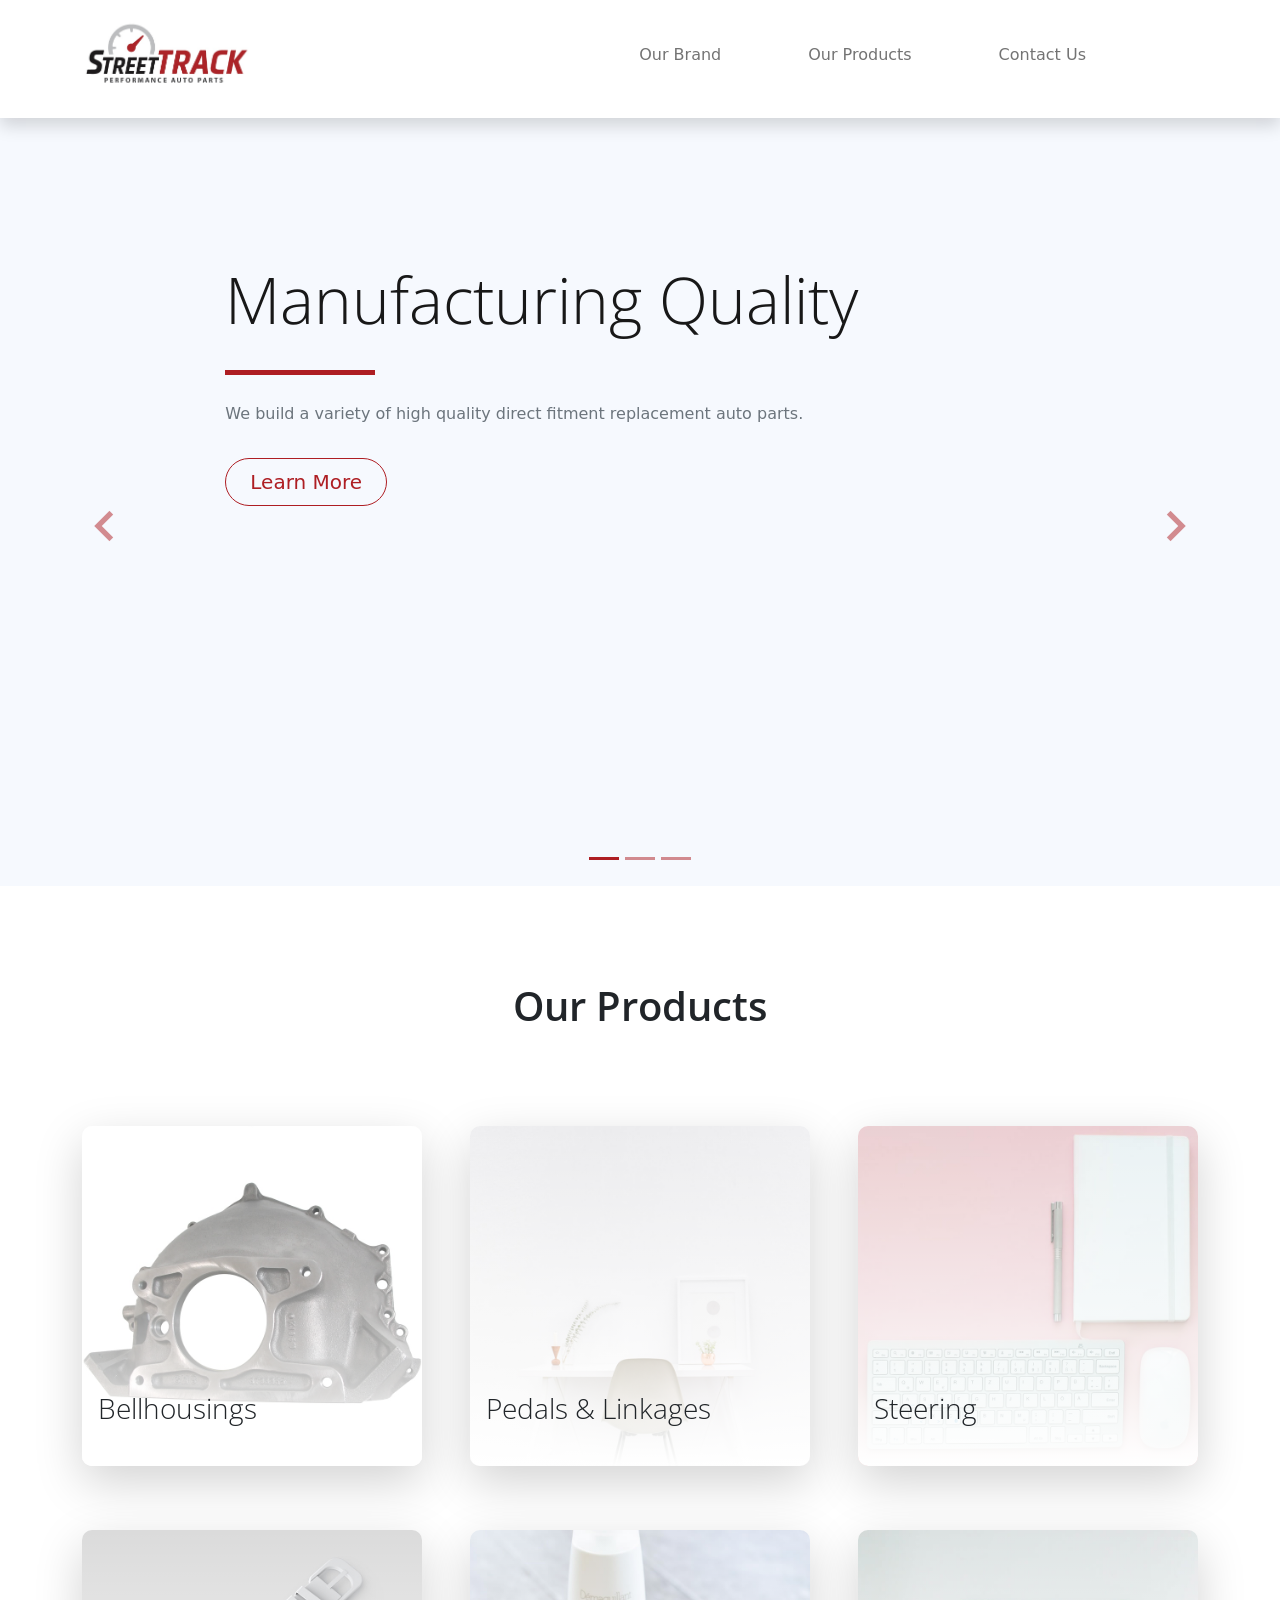
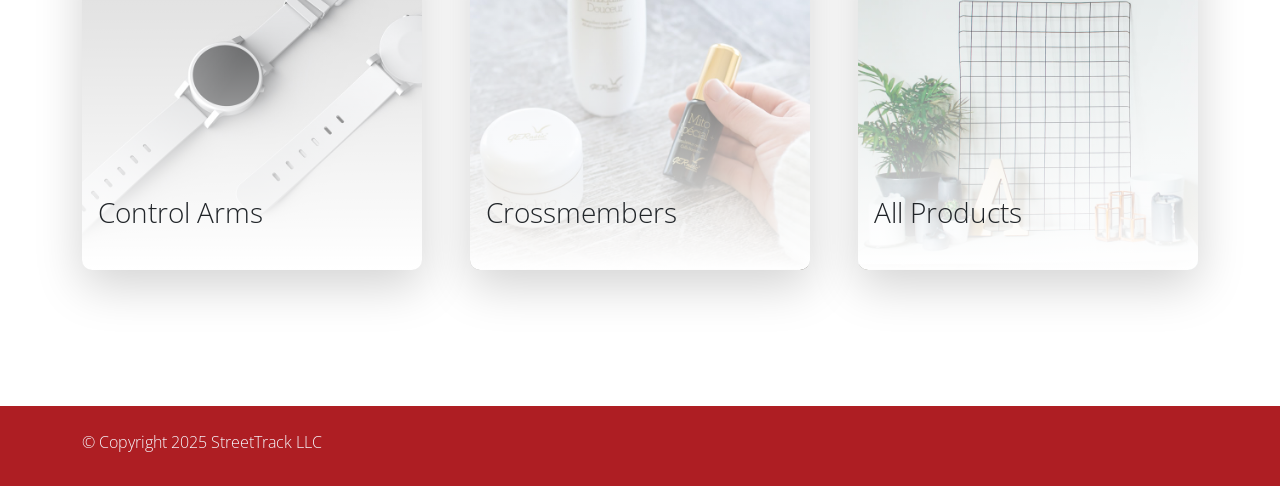
==== index.html @ 226e5c2b "Update index.html" ====
<!DOCTYPE html>
<html lang="en">

<head>
    <title>StreetTrack.net</title>
    <meta charset="utf-8">
    <meta name="viewport" content="width=device-width, initial-scale=1">
    <link rel="apple-touch-icon" href="assets/img/apple-icon.png">
    <link rel="shortcut icon" type="image/x-icon" href="assets/img/favicon.ico">
    <!-- Load Require CSS -->
    <link href="assets/css/bootstrap.min.css" rel="stylesheet">
    <!-- Font CSS -->
    <link href="assets/css/boxicon.min.css" rel="stylesheet">
    <link href="https://fonts.googleapis.com/css2?family=Open+Sans:wght@300;400;600&display=swap" rel="stylesheet">
    <!-- Load Tempalte CSS -->
    <link rel="stylesheet" href="assets/css/templatemo.css">
    <!-- Custom CSS -->
    <link rel="stylesheet" href="assets/css/custom.css">

</head>

<body>
    <!-- Header -->
    <nav id="main_nav" class="navbar navbar-expand-lg navbar-light bg-white shadow">
        <div class="container d-flex justify-content-between align-items-center">
            <a class="navbar-brand h1" href="/">
                <img src="logo.png" alt="StreetTrack Logo" width="40%" />
            </a>
            <button class="navbar-toggler border-0" type="button" data-bs-toggle="collapse" data-bs-target="#navbar-toggler-success" aria-controls="navbarSupportedContent" aria-expanded="false" aria-label="Toggle navigation">
                <span class="navbar-toggler-icon"></span>
            </button>

            <div class="align-self-center collapse navbar-collapse flex-fill  d-lg-flex justify-content-lg-between" id="navbar-toggler-success">
                <div class="flex-fill mx-xl-5 mb-2">
                    <ul class="nav navbar-nav d-flex justify-content-between mx-xl-5 text-center text-dark">

                        <li class="nav-item">
                            <a class="nav-link btn-outline-primary rounded-pill px-3" href="brand">Our Brand</a>
                        </li>
                        
                         <li class="nav-item">
                            <a class="nav-link btn-outline-primary rounded-pill px-3" href="products">Our Products</a>
                         </li>                
                       
                        <li class="nav-item">
                            <a class="nav-link btn-outline-primary rounded-pill px-3" href="contact">Contact Us</a>
                        </li>
                    </ul>
                </div>
                <!-- 
                <div class="navbar align-self-center d-flex">
                    <a class="nav-link" href="#"><i class='bx bx-bell bx-sm bx-tada-hover text-primary'></i></a>
                    <a class="nav-link" href="#"><i class='bx bx-cog bx-sm text-primary'></i></a>
                    <a class="nav-link" href="#"><i class='bx bx-user-circle bx-sm text-primary'></i></a>
                </div> -->
            </div>
        </div>
    </nav>
    <!-- Close Header -->


    <!-- Start Banner Hero -->
    <div class="banner-wrapper bg-light">
        <div id="index_banner" class="banner-vertical-center-index container-fluid pt-5">

            <!-- Start slider -->
            <div id="carouselExampleIndicators" class="carousel slide" data-bs-ride="carousel">
                <ol class="carousel-indicators">
                    <li data-bs-target="#carouselExampleIndicators" data-bs-slide-to="0" class="active"></li>
                    <li data-bs-target="#carouselExampleIndicators" data-bs-slide-to="1"></li>
                    <li data-bs-target="#carouselExampleIndicators" data-bs-slide-to="2"></li>
                </ol>
                <div class="carousel-inner">
                    <div class="carousel-item active">

                        <div class="py-5 row d-flex align-items-center">
                            <div class="banner-content col-lg-8 col-8 offset-2 m-lg-auto text-left py-5 pb-5">
                                <h1 class="banner-heading h1 text-secondary display-3 mb-0 pb-5 mx-0 px-0 light-300 typo-space-line">
                                    Manufacturing Quality
                              </h1>
                                <p class="banner-body text-muted py-3 mx-0 px-0">
                                    We build a variety of high quality direct fitment replacement auto parts.
                              </p>
                                <a class="banner-button btn rounded-pill btn-outline-primary btn-lg px-4" href="brand" role="button">Learn More</a>
                            </div>
                        </div>

                    </div>
                    <div class="carousel-item">

                        <div class="py-5 row d-flex align-items-center">
                            <div class="banner-content col-lg-8 col-8 offset-2 m-lg-auto text-left py-5 pb-5">
                                <h1 class="banner-heading h1 text-secondary display-3 mb-0 pb-5 mx-0 px-0 light-300 typo-space-line">
                                    B2B Solutions
                                </h1>
                                <p class="banner-body text-muted py-3 mx-0 px-0">
                                    Get in touch with our distribution department today.
                                </p>
                                <a class="banner-button btn rounded-pill btn-outline-primary btn-lg px-4" href="contact" role="button">Contact Us</a>
                            </div>
                        </div>

                    </div>
                    <div class="carousel-item">

                        <div class="py-5 row d-flex align-items-center">
                            <div class="banner-content col-lg-8 col-8 offset-2 m-lg-auto text-left py-5 pb-5">
                                <h1 class="banner-heading h1 text-secondary display-3 mb-0 pb-5 mx-0 px-0 light-300 typo-space-line">
                                    Good As New
                                </h1>
                                <p class="banner-body text-muted py-3 mx-0 px-0">
                                    OEM replacement parts that keep classic cars "classic".
                                </p>
                                <a class="banner-button btn rounded-pill btn-outline-primary btn-lg px-4" href="products" role="button">Our Products</a>
                            </div>
                        </div>

                    </div>
                </div>
                <a class="carousel-control-prev text-decoration-none" href="#carouselExampleIndicators" role="button" data-bs-slide="prev">
                    <i class='bx bx-chevron-left'></i>
                    <span class="visually-hidden">Previous</span>
                </a>
                <a class="carousel-control-next text-decoration-none" href="#carouselExampleIndicators" role="button" data-bs-slide="next">
                    <i class='bx bx-chevron-right'></i>
                    <span class="visually-hidden">Next</span>
                </a>
            </div>
            <!-- End slider -->

        </div>
    </div>
    <!-- End Banner Hero -->



    <!-- Start Service 
    <section class="service-wrapper py-3">
        <div class="container-fluid pb-3">
            <div class="row">
                <h2 class="h2 text-center col-12 py-5 semi-bold-600">Services</h2>
                <div class="service-header col-2 col-lg-3 text-end light-300">
                    <i class='bx bx-gift h3 mt-1'></i>
                </div>
                <div class="service-heading col-10 col-lg-9 text-start float-end light-300">
                    <h2 class="h3 pb-4 typo-space-line">Make Success for future</h2>
                </div>
            </div>
            <p class="service-footer col-10 offset-2 col-lg-9 offset-lg-3 text-start pb-3 text-muted px-2">
                You are free to use this template for your commercial or business websites. You are not allowed to re-distribute this template ZIP file on any template collection websites. It is too easy to illegally copy and repost this template.
            </p>
        </div>

        <div class="service-tag py-5 bg-secondary">
            <div class="col-md-12">
                <ul class="nav d-flex justify-content-center">
                    <li class="nav-item mx-lg-4">
                        <a class="filter-btn nav-link btn-outline-primary active shadow rounded-pill text-light px-4 light-300" href="#" data-filter=".project">All</a>
                    </li>
                    <li class="nav-item mx-lg-4">
                        <a class="filter-btn nav-link btn-outline-primary rounded-pill text-light px-4 light-300" href="#" data-filter=".graphic">Graphics</a>
                    </li>
                    <li class="filter-btn nav-item mx-lg-4">
                        <a class="filter-btn nav-link btn-outline-primary rounded-pill text-light px-4 light-300" href="#" data-filter=".ui">UI/UX</a>
                    </li>
                    <li class="nav-item mx-lg-4">
                        <a class="filter-btn nav-link btn-outline-primary rounded-pill text-light px-4 light-300" href="#" data-filter=".branding">Branding</a>
                    </li>
                </ul>
            </div>
        </div>

    </section>

    <section class="container overflow-hidden py-5">
        <div class="row gx-5 gx-sm-3 gx-lg-5 gy-lg-5 gy-3 pb-3 projects">

           
            <div class="col-xl-3 col-md-4 col-sm-6 project ui branding">
                <a href="#" class="service-work card border-0 text-white shadow-sm overflow-hidden mx-5 m-sm-0">
                    <img class="service card-img" src="./assets/img/services-01.jpg" alt="Card image">
                    <div class="service-work-vertical card-img-overlay d-flex align-items-end">
                        <div class="service-work-content text-left text-light">
                            <span class="btn btn-outline-light rounded-pill mb-lg-3 px-lg-4 light-300">UI/UX design</span>
                            <p class="card-text">Lorem ipsum dolor sit amet, consectetur adipisicing</p>
                        </div>
                    </div>
                </a>
            </div>

            
            <div class="col-xl-3 col-md-4 col-sm-6 project ui graphic">
                <a href="#" class="service-work card border-0 text-white shadow-sm overflow-hidden mx-5 m-sm-0">
                    <img class="card-img" src="./assets/img/services-02.jpg" alt="Card image">
                    <div class="service-work-vertical card-img-overlay d-flex align-items-end">
                        <div class="service-work-content text-left text-light">
                            <span class="btn btn-outline-light rounded-pill mb-lg-3 px-lg-4 light-300">Social Media</span>
                            <p class="card-text">Lorem ipsum dolor sit amet, consectetur adipisicing</p>
                        </div>
                    </div>
                </a>
            </div>

           
            <div class="col-xl-3 col-md-4 col-sm-6 project branding">
                <a href="#" class="service-work card border-0 text-white shadow-sm overflow-hidden mx-5 m-sm-0">
                    <img class="card-img" src="./assets/img/services-03.jpg" alt="Card image">
                    <div class="service-work-vertical card-img-overlay d-flex align-items-end">
                        <div class="service-work-content text-left text-light">
                            <span class="btn btn-outline-light rounded-pill mb-lg-3 px-lg-4 light-300">Marketing</span>
                            <p class="card-text">Lorem ipsum dolor sit amet, consectetur adipisicing</p>
                        </div>
                    </div>
                </a>
            </div>

           
            <div class="col-xl-3 col-md-4 col-sm-6 project ui graphic">
                <a href="#" class="service-work card border-0 text-white shadow-sm overflow-hidden mx-5 m-sm-0">
                    <img class="card-img" src="./assets/img/services-04.jpg" alt="Card image">
                    <div class="service-work-vertical card-img-overlay d-flex align-items-end">
                        <div class="service-work-content text-left text-light">
                            <span class="btn btn-outline-light rounded-pill mb-lg-3 px-lg-4 light-300">Graphic</span>
                            <p class="card-text">Lorem ipsum dolor sit amet, consectetur adipisicing</p>
                        </div>
                    </div>
                </a>
            </div>

            
            <div class="col-xl-3 col-md-4 col-sm-6 project ui graphic">
                <a href="#" class="service-work card border-0 text-white shadow-sm overflow-hidden mx-5 m-sm-0">
                    <img class="card-img" src="./assets/img/services-05.jpg" alt="Card image">
                    <div class="service-work-vertical card-img-overlay d-flex align-items-end">
                        <div class="service-work-content text-left text-light">
                            <span class="btn btn-outline-light rounded-pill mb-lg-3 px-lg-4 light-300">Digtal Marketing</span>
                            <p class="card-text">Lorem ipsum dolor sit amet, consectetur adipisicing</p>
                        </div>
                    </div>
                </a>
            </div>

            
            <div class="col-xl-3 col-md-4 col-sm-6 project branding">
                <a href="#" class="service-work card border-0 text-white shadow-sm overflow-hidden mx-5 m-sm-0">
                    <img class="card-img" src="./assets/img/services-06.jpg" alt="Card image">
                    <div class="service-work-vertical card-img-overlay d-flex align-items-end">
                        <div class="service-work-content text-left text-light">
                            <span class="btn btn-outline-light rounded-pill mb-lg-3 px-lg-4 light-300">Market Research</span>
                            <p class="card-text">Lorem ipsum dolor sit amet, consectetur adipisicing</p>
                        </div>
                    </div>
                </a>
            </div>

           
            <div class="col-xl-3 col-md-4 col-sm-6 project branding">
                <a href="#" class="service-work card border-0 text-white shadow-sm overflow-hidden mx-5 m-sm-0">
                    <img class="card-img" src="./assets/img/services-07.jpg" alt="Card image">
                    <div class="service-work-vertical card-img-overlay d-flex align-items-end">
                        <div class="service-work-content text-left text-light">
                            <span class="btn btn-outline-light rounded-pill mb-lg-3 px-lg-4 light-300">Business</span>
                            <p class="card-text">Lorem ipsum dolor sit amet, consectetur adipisicing</p>
                        </div>
                    </div>
                </a>
            </div>

           
            <div class="col-xl-3 col-md-4 col-sm-6 project ui graphic branding">
                <a href="#" class="service-work card border-0 text-white shadow-sm overflow-hidden mx-5 m-sm-0">
                    <img class="card-img" src="./assets/img/services-08.jpg" alt="Card image">
                    <div class="service-work-vertical card-img-overlay d-flex align-items-end">
                        <div class="service-work-content text-left text-light">
                            <span class="btn btn-outline-light rounded-pill mb-lg-3 px-lg-4 light-300">Branding</span>
                            <p class="card-text">Lorem ipsum dolor sit amet, consectetur adipisicing</p>
                        </div>
                    </div>
                </a>
            </div>

        </div>
    </section>
  






   
    <section class="bg-secondary">
        <div class="container py-5">
            <div class="row d-flex justify-content-center text-center">
                <div class="col-lg-2 col-12 text-light align-items-center">
                    <i class='display-1 bx bxs-box bx-lg'></i>
                </div>
                <div class="col-lg-7 col-12 text-light pt-2">
                    <h3 class="h4 light-300">Great transformations successful</h3>
                    <p class="light-300">Quis ipsum suspendisse ultrices gravida.</p>
                </div>
                <div class="col-lg-3 col-12 pt-4">
                    <a href="#" class="btn btn-primary rounded-pill btn-block shadow px-4 py-2">View Our Work</a>
                </div>
            </div>
        </div>
    </section>
    <!-- End View Work -->

    <!-- Start Recent Work -->
    <section class="py-5 mb-5">
        <div class="container">
            <div class="recent-work-header row text-center pb-5">
                <h2 class="col-md-6 m-auto h2 semi-bold-600 py-5">Our Products</h2>
            </div>
            <div class="row gy-5 g-lg-5 mb-4">

                <!-- Start Recent Work -->
                <div class="col-md-4 mb-3">
                    <a href="#" class="recent-work card border-0 shadow-lg overflow-hidden">
                        <img class="recent-work-img card-img" src="./assets/img/bellhousing.jpg" alt="Card image">
                        <div class="recent-work-vertical card-img-overlay d-flex align-items-end">
                            <div class="recent-work-content text-start mb-3 ml-3 text-dark">
                                <h3 class="card-title light-300">Bellhousings</h3>
                                <p class="card-text"></p>
                            </div>
                        </div>
                    </a>
                </div><!-- End Recent Work -->

                <!-- Start Recent Work -->
                <div class="col-md-4 mb-3">
                    <a href="#" class="recent-work card border-0 shadow-lg overflow-hidden">
                        <img class="recent-work-img card-img" src="./assets/img/recent-work-02.jpg" alt="Card image">
                        <div class="recent-work-vertical card-img-overlay d-flex align-items-end">
                            <div class="recent-work-content text-start mb-3 ml-3 text-dark">
                                <h3 class="card-title light-300">Pedals & Linkages</h3>
                                <p class="card-text"></p>
                            </div>
                        </div>
                    </a>
                </div><!-- End Recent Work -->

                <!-- Start Recent Work -->
                <div class="col-md-4 mb-3">
                    <a href="#" class="recent-work card border-0 shadow-lg overflow-hidden">
                        <img class="recent-work-img card-img" src="./assets/img/recent-work-03.jpg" alt="Card image">
                        <div class="recent-work-vertical card-img-overlay d-flex align-items-end">
                            <div class="recent-work-content text-start mb-3 ml-3 text-dark">
                                <h3 class="card-title light-300">Steering</h3>
                                <p class="card-text"></p>
                            </div>
                        </div>
                    </a>
                </div><!-- End Recent Work -->

                <!-- Start Recent Work -->
                <div class="col-md-4 mb-3">
                    <a href="#" class="recent-work card border-0 shadow-lg overflow-hidden">
                        <img class="recent-work-img card-img" src="./assets/img/recent-work-04.jpg" alt="Card image">
                        <div class="recent-work-vertical card-img-overlay d-flex align-items-end">
                            <div class="recent-work-content text-start mb-3 ml-3 text-dark">
                                <h3 class="card-title light-300">Control Arms</h3>
                                <p class="card-text"></p>
                            </div>
                        </div>
                    </a>
                </div><!-- End Recent Work -->

                <!-- Start Recent Work -->
                <div class="col-md-4 mb-3">
                    <a href="#" class="recent-work card border-0 shadow-lg overflow-hidden">
                        <img class="recent-work-img card-img" src="./assets/img/recent-work-05.jpg" alt="Card image">
                        <div class="recent-work-vertical card-img-overlay d-flex align-items-end">
                            <div class="recent-work-content text-start mb-3 ml-3 text-dark">
                                <h3 class="card-title light-300">Crossmembers</h3>
                                <p class="card-text"></p>
                            </div>
                        </div>
                    </a>
                </div><!-- End Recent Work -->

                <!-- Start Recent Work -->
                <div class="col-md-4 mb-3">
                    <a href="#" class="recent-work card border-0 shadow-lg overflow-hidden">
                        <img class="recent-work-img card-img" src="./assets/img/recent-work-06.jpg" alt="Card image">
                        <div class="recent-work-vertical card-img-overlay d-flex align-items-end">
                            <div class="recent-work-content text-start mb-3 ml-3 text-dark">
                                <h3 class="card-title light-300">All Products</h3>
                                <p class="card-text"></p>
                            </div>
                        </div>
                    </a>
                </div><!-- End Recent Work -->

            </div>
        </div>
    </section>
    <!-- End Recent Work -->



    <!-- Start Footer -->
    <footer>
        <!--<div class="container">
            <div class="row py-4">

                <div class="col-lg-3 col-12 align-left">
                    <a class="navbar-brand" href="index.html">
                        <i class='bx bx-buildings bx-sm text-light'></i>
                        <span class="text-light h5">Purple</span> <span class="text-light h5 semi-bold-600">Buzz</span>
                    </a>
                    <p class="text-light my-lg-4 my-2">
                        Lorem ipsum dolor sit amet, consectetur adipisicing elit,
                        sed do eiusmod tempor incididunt ut.
                    </p>
                    <ul class="list-inline footer-icons light-300">
                        <li class="list-inline-item m-0">
                            <a class="text-light" target="_blank" href="http://facebook.com/">
                                <i class='bx bxl-facebook-square bx-md'></i>
                            </a>
                        </li>
                        <li class="list-inline-item m-0">
                            <a class="text-light" target="_blank" href="https://www.linkedin.com/">
                                <i class='bx bxl-linkedin-square bx-md'></i>
                            </a>
                        </li>
                        <li class="list-inline-item m-0">
                            <a class="text-light" target="_blank" href="https://www.whatsapp.com/">
                                <i class='bx bxl-whatsapp-square bx-md'></i>
                            </a>
                        </li>
                        <li class="list-inline-item m-0">
                            <a class="text-light" target="_blank" href="https://www.flickr.com/">
                                <i class='bx bxl-flickr-square bx-md'></i>
                            </a>
                        </li>
                        <li class="list-inline-item m-0">
                            <a class="text-light" target="_blank" href="https://www.medium.com/">
                                <i class='bx bxl-medium-square bx-md' ></i>
                            </a>
                        </li>
                    </ul>
                </div>

                <div class="col-lg-3 col-md-4 my-sm-0 mt-4">
                    <h3 class="h4 pb-lg-3 text-light light-300">Our Company</h2>
                        <ul class="list-unstyled text-light light-300">
                            <li class="pb-2">
                                <i class='bx-fw bx bxs-chevron-right bx-xs'></i><a class="text-decoration-none text-light" href="index.html">Home</a>
                            </li>
                            <li class="pb-2">
                                <i class='bx-fw bx bxs-chevron-right bx-xs'></i><a class="text-decoration-none text-light py-1" href="about.html">About Us</a>
                            </li>
                            <li class="pb-2">
                                <i class='bx-fw bx bxs-chevron-right bx-xs'></i><a class="text-decoration-none text-light py-1" href="work.html">Work</a>
                            </li>
                            <li class="pb-2">
                                <i class='bx-fw bx bxs-chevron-right bx-xs'></i></i><a class="text-decoration-none text-light py-1" href="pricing.html">Price</a>
                            </li>
                            <li class="pb-2">
                                <i class='bx-fw bx bxs-chevron-right bx-xs'></i><a class="text-decoration-none text-light py-1" href="contact.html">Contact</a>
                            </li>
                        </ul>
                </div>

                <div class="col-lg-3 col-md-4 my-sm-0 mt-4">
                    <h2 class="h4 pb-lg-3 text-light light-300">Our Works</h2>
                    <ul class="list-unstyled text-light light-300">
                        <li class="pb-2">
                            <i class='bx-fw bx bxs-chevron-right bx-xs'></i><a class="text-decoration-none text-light py-1" href="#">Branding</a>
                        </li>
                        <li class="pb-2">
                            <i class='bx-fw bx bxs-chevron-right bx-xs'></i><a class="text-decoration-none text-light py-1" href="#">Business</a>
                        </li>
                        <li class="pb-2">
                            <i class='bx-fw bx bxs-chevron-right bx-xs'></i><a class="text-decoration-none text-light py-1" href="#">Marketing</a>
                        </li>
                        <li class="pb-2">
                            <i class='bx-fw bx bxs-chevron-right bx-xs'></i><a class="text-decoration-none text-light py-1" href="#">Social Media</a>
                        </li>
                        <li class="pb-2">
                            <i class='bx-fw bx bxs-chevron-right bx-xs'></i><a class="text-decoration-none text-light py-1" href="#">Digital Solution</a>
                        </li>
                        <li class="pb-2">
                            <i class='bx-fw bx bxs-chevron-right bx-xs'></i><a class="text-decoration-none text-light py-1" href="#">Graphic</a>
                        </li>
                    </ul>
                </div>

                <div class="col-lg-3 col-md-4 my-sm-0 mt-4">
                    <h2 class="h4 pb-lg-3 text-light light-300">For Client</h2>
                    <ul class="list-unstyled text-light light-300">
                        <li class="pb-2">
                            <i class='bx-fw bx bx-phone bx-xs'></i><a class="text-decoration-none text-light py-1" href="tel:010-020-0340">010-020-0340</a>
                        </li>
                        <li class="pb-2">
                            <i class='bx-fw bx bx-mail-send bx-xs'></i><a class="text-decoration-none text-light py-1" href="mailto:info@company.com">info@company.com</a>
                        </li>
                    </ul>
                </div>

            </div>
        </div>-->

        <div class="w-100 bg-primary py-3">
            <div class="container">
                <div class="row pt-2">
                    <div class="col-lg-6 col-sm-12">
                        <p class="text-lg-start text-center text-light light-300">
                            © Copyright 2025 StreetTrack LLC
                        </p>
                    </div>
                    <div class="col-lg-6 col-sm-12">
                      <!--  <p class="text-lg-end text-center text-light light-300">
                            Designed by <a rel="sponsored" class="text-decoration-none text-light" href="https://templatemo.com/" target="_blank"><strong>MakeWaves</strong></a>
                        </p>
                    </div>-->
                </div>
            </div>
        </div>

    </footer>
    <!-- End Footer -->


    <!-- Bootstrap -->
    <script src="assets/js/bootstrap.bundle.min.js"></script>
    <!-- Load jQuery require for isotope -->
    <script src="assets/js/jquery.min.js"></script>
    <!-- Isotope -->
    <script src="assets/js/isotope.pkgd.js"></script>
    <!-- Page Script -->
    <script>
        $(window).load(function() {
            // init Isotope
            var $projects = $('.projects').isotope({
                itemSelector: '.project',
                layoutMode: 'fitRows'
            });
            $(".filter-btn").click(function() {
                var data_filter = $(this).attr("data-filter");
                $projects.isotope({
                    filter: data_filter
                });
                $(".filter-btn").removeClass("active");
                $(".filter-btn").removeClass("shadow");
                $(this).addClass("active");
                $(this).addClass("shadow");
                return false;
            });
        });
    </script>
    <!-- Templatemo -->
    <script src="assets/js/templatemo.js"></script>
    <!-- Custom -->
    <script src="assets/js/custom.js"></script>

</body>


</html>
---- assets/css/boxicon.min.css ----
@font-face{font-family:'boxicons';font-weight:normal;font-style:normal;src:url('../fonts/boxicons.eot');src:url('../fonts/boxicons.eot') format('embedded-opentype'),url('../fonts/boxicons.woff2') format('woff2'),url('../fonts/boxicons.woff') format('woff'),url('../fonts/boxicons.ttf') format('truetype'),url('../fonts/boxicons.svg?#boxicons') format('svg')}.bx{font-family:'boxicons'!important;font-weight:normal;font-style:normal;font-variant:normal;line-height:1;display:inline-block;text-transform:none;speak:none;-webkit-font-smoothing:antialiased;-moz-osx-font-smoothing:grayscale}.bx-ul{margin-left:2em;padding-left:0;list-style:none}.bx-ul>li{position:relative}.bx-ul .bx{font-size:inherit;line-height:inherit;position:absolute;left:-2em;width:2em;text-align:center}@-webkit-keyframes spin{0%{-webkit-transform:rotate(0);transform:rotate(0)}100%{-webkit-transform:rotate(359deg);transform:rotate(359deg)}}@keyframes spin{0%{-webkit-transform:rotate(0);transform:rotate(0)}100%{-webkit-transform:rotate(359deg);transform:rotate(359deg)}}@-webkit-keyframes burst{0%{-webkit-transform:scale(1);transform:scale(1);opacity:1}90%{-webkit-transform:scale(1.5);transform:scale(1.5);opacity:0}}@keyframes burst{0%{-webkit-transform:scale(1);transform:scale(1);opacity:1}90%{-webkit-transform:scale(1.5);transform:scale(1.5);opacity:0}}@-webkit-keyframes flashing{0%{opacity:1}45%{opacity:0}90%{opacity:1}}@keyframes flashing{0%{opacity:1}45%{opacity:0}90%{opacity:1}}@-webkit-keyframes fade-left{0%{-webkit-transform:translateX(0);transform:translateX(0);opacity:1}75%{-webkit-transform:translateX(-20px);transform:translateX(-20px);opacity:0}}@keyframes fade-left{0%{-webkit-transform:translateX(0);transform:translateX(0);opacity:1}75%{-webkit-transform:translateX(-20px);transform:translateX(-20px);opacity:0}}@-webkit-keyframes fade-right{0%{-webkit-transform:translateX(0);transform:translateX(0);opacity:1}75%{-webkit-transform:translateX(20px);transform:translateX(20px);opacity:0}}@keyframes fade-right{0%{-webkit-transform:translateX(0);transform:translateX(0);opacity:1}75%{-webkit-transform:translateX(20px);transform:translateX(20px);opacity:0}}@-webkit-keyframes fade-up{0%{-webkit-transform:translateY(0);transform:translateY(0);opacity:1}75%{-webkit-transform:translateY(-20px);transform:translateY(-20px);opacity:0}}@keyframes fade-up{0%{-webkit-transform:translateY(0);transform:translateY(0);opacity:1}75%{-webkit-transform:translateY(-20px);transform:translateY(-20px);opacity:0}}@-webkit-keyframes fade-down{0%{-webkit-transform:translateY(0);transform:translateY(0);opacity:1}75%{-webkit-transform:translateY(20px);transform:translateY(20px);opacity:0}}@keyframes fade-down{0%{-webkit-transform:translateY(0);transform:translateY(0);opacity:1}75%{-webkit-transform:translateY(20px);transform:translateY(20px);opacity:0}}@-webkit-keyframes tada{from{-webkit-transform:scale3d(1,1,1);transform:scale3d(1,1,1)}10%,20%{-webkit-transform:scale3d(.95,.95,.95) rotate3d(0,0,1,-10deg);transform:scale3d(.95,.95,.95) rotate3d(0,0,1,-10deg)}30%,50%,70%,90%{-webkit-transform:scale3d(1,1,1) rotate3d(0,0,1,10deg);transform:scale3d(1,1,1) rotate3d(0,0,1,10deg)}40%,60%,80%{-webkit-transform:scale3d(1,1,1) rotate3d(0,0,1,-10deg);transform:scale3d(1,1,1) rotate3d(0,0,1,-10deg)}to{-webkit-transform:scale3d(1,1,1);transform:scale3d(1,1,1)}}@keyframes tada{from{-webkit-transform:scale3d(1,1,1);transform:scale3d(1,1,1)}10%,20%{-webkit-transform:scale3d(.95,.95,.95) rotate3d(0,0,1,-10deg);transform:scale3d(.95,.95,.95) rotate3d(0,0,1,-10deg)}30%,50%,70%,90%{-webkit-transform:scale3d(1,1,1) rotate3d(0,0,1,10deg);transform:scale3d(1,1,1) rotate3d(0,0,1,10deg)}40%,60%,80%{-webkit-transform:rotate3d(0,0,1,-10deg);transform:rotate3d(0,0,1,-10deg)}to{-webkit-transform:scale3d(1,1,1);transform:scale3d(1,1,1)}}.bx-spin{-webkit-animation:spin 2s linear infinite;animation:spin 2s linear infinite}.bx-spin-hover:hover{-webkit-animation:spin 2s linear infinite;animation:spin 2s linear infinite}.bx-tada{-webkit-animation:tada 1.5s ease infinite;animation:tada 1.5s ease infinite}.bx-tada-hover:hover{-webkit-animation:tada 1.5s ease infinite;animation:tada 1.5s ease infinite}.bx-flashing{-webkit-animation:flashing 1.5s infinite linear;animation:flashing 1.5s infinite linear}.bx-flashing-hover:hover{-webkit-animation:flashing 1.5s infinite linear;animation:flashing 1.5s infinite linear}.bx-burst{-webkit-animation:burst 1.5s infinite linear;animation:burst 1.5s infinite linear}.bx-burst-hover:hover{-webkit-animation:burst 1.5s infinite linear;animation:burst 1.5s infinite linear}.bx-fade-up{-webkit-animation:fade-up 1.5s infinite linear;animation:fade-up 1.5s infinite linear}.bx-fade-up-hover:hover{-webkit-animation:fade-up 1.5s infinite linear;animation:fade-up 1.5s infinite linear}.bx-fade-down{-webkit-animation:fade-down 1.5s infinite linear;animation:fade-down 1.5s infinite linear}.bx-fade-down-hover:hover{-webkit-animation:fade-down 1.5s infinite linear;animation:fade-down 1.5s infinite linear}.bx-fade-left{-webkit-animation:fade-left 1.5s infinite linear;animation:fade-left 1.5s infinite linear}.bx-fade-left-hover:hover{-webkit-animation:fade-left 1.5s infinite linear;animation:fade-left 1.5s infinite linear}.bx-fade-right{-webkit-animation:fade-right 1.5s infinite linear;animation:fade-right 1.5s infinite linear}.bx-fade-right-hover:hover{-webkit-animation:fade-right 1.5s infinite linear;animation:fade-right 1.5s infinite linear}.bx-xs{font-size:1rem!important}.bx-sm{font-size:1.55rem!important}.bx-md{font-size:2.25rem!important}.bx-fw{font-size:1.2857142857em;line-height:.8em;width:1.2857142857em;height:.8em;margin-top:-.2em!important;vertical-align:middle}.bx-lg{font-size:3.0!important}.bx-pull-left{float:left;margin-right:.3em!important}.bx-pull-right{float:right;margin-left:.3em!important}.bx-rotate-90{transform:rotate(90deg);-ms-filter:'progid:DXImageTransform.Microsoft.BasicImage(rotation=1)'}.bx-rotate-180{transform:rotate(180deg);-ms-filter:'progid:DXImageTransform.Microsoft.BasicImage(rotation=2)'}.bx-rotate-270{transform:rotate(270deg);-ms-filter:'progid:DXImageTransform.Microsoft.BasicImage(rotation=3)'}.bx-flip-horizontal{transform:scaleX(-1);-ms-filter:'progid:DXImageTransform.Microsoft.BasicImage(rotation=0,mirror=1)'}.bx-flip-vertical{transform:scaleY(-1);-ms-filter:'progid:DXImageTransform.Microsoft.BasicImage(rotation=2,mirror=1)'}.bx-border{padding:.25em;border:.07em solid rgba(0,0,0,.1);border-radius:.25em}.bx-border-circle{padding:.25em;border:.07em solid rgba(0,0,0,.1);border-radius:50%}.bx-abacus:before{content:"\e900"}.bx-accessibility:before{content:"\e901"}.bx-add-to-queue:before{content:"\e902"}.bx-adjust:before{content:"\e903"}.bx-alarm:before{content:"\e904"}.bx-alarm-add:before{content:"\e905"}.bx-alarm-exclamation:before{content:"\e906"}.bx-alarm-off:before{content:"\e907"}.bx-alarm-snooze:before{content:"\e908"}.bx-album:before{content:"\e909"}.bx-align-justify:before{content:"\e90a"}.bx-align-left:before{content:"\e90b"}.bx-align-middle:before{content:"\e90c"}.bx-align-right:before{content:"\e90d"}.bx-analyse:before{content:"\e90e"}.bx-anchor:before{content:"\e90f"}.bx-angry:before{content:"\e910"}.bx-aperture:before{content:"\e911"}.bx-arch:before{content:"\e912"}.bx-archive:before{content:"\e913"}.bx-archive-in:before{content:"\e914"}.bx-archive-out:before{content:"\e915"}.bx-area:before{content:"\e916"}.bx-arrow-back:before{content:"\e917"}.bx-arrow-from-bottom:before{content:"\e918"}.bx-arrow-from-left:before{content:"\e919"}.bx-arrow-from-right:before{content:"\e91a"}.bx-arrow-from-top:before{content:"\e91b"}.bx-arrow-to-bottom:before{content:"\e91c"}.bx-arrow-to-left:before{content:"\e91d"}.bx-arrow-to-right:before{content:"\e91e"}.bx-arrow-to-top:before{content:"\e91f"}.bx-at:before{content:"\e920"}.bx-atom:before{content:"\e921"}.bx-award:before{content:"\e922"}.bx-badge:before{content:"\e923"}.bx-badge-check:before{content:"\e924"}.bx-ball:before{content:"\e925"}.bx-band-aid:before{content:"\e926"}.bx-bar-chart:before{content:"\e927"}.bx-bar-chart-alt:before{content:"\e928"}.bx-bar-chart-alt-2:before{content:"\e929"}.bx-bar-chart-square:before{content:"\e92a"}.bx-barcode:before{content:"\e92b"}.bx-barcode-reader:before{content:"\e92c"}.bx-baseball:before{content:"\e92d"}.bx-basket:before{content:"\e92e"}.bx-basketball:before{content:"\e92f"}.bx-bath:before{content:"\e930"}.bx-battery:before{content:"\e931"}.bx-bed:before{content:"\e932"}.bx-been-here:before{content:"\e933"}.bx-beer:before{content:"\e934"}.bx-bell:before{content:"\e935"}.bx-bell-minus:before{content:"\e936"}.bx-bell-off:before{content:"\e937"}.bx-bell-plus:before{content:"\e938"}.bx-bible:before{content:"\e939"}.bx-bitcoin:before{content:"\e93a"}.bx-blanket:before{content:"\e93b"}.bx-block:before{content:"\e93c"}.bx-bluetooth:before{content:"\e93d"}.bx-body:before{content:"\e93e"}.bx-bold:before{content:"\e93f"}.bx-bolt-circle:before{content:"\e940"}.bx-bomb:before{content:"\e941"}.bx-bone:before{content:"\e942"}.bx-bong:before{content:"\e943"}.bx-book:before{content:"\e944"}.bx-book-add:before{content:"\e945"}.bx-book-alt:before{content:"\e946"}.bx-book-bookmark:before{content:"\e947"}.bx-book-content:before{content:"\e948"}.bx-book-heart:before{content:"\e949"}.bx-bookmark:before{content:"\e94a"}.bx-bookmark-alt:before{content:"\e94b"}.bx-bookmark-alt-minus:before{content:"\e94c"}.bx-bookmark-alt-plus:before{content:"\e94d"}.bx-bookmark-heart:before{content:"\e94e"}.bx-bookmark-minus:before{content:"\e94f"}.bx-bookmark-plus:before{content:"\e950"}.bx-bookmarks:before{content:"\e951"}.bx-book-open:before{content:"\e952"}.bx-book-reader:before{content:"\e953"}.bx-border-all:before{content:"\e954"}.bx-border-bottom:before{content:"\e955"}.bx-border-inner:before{content:"\e956"}.bx-border-left:before{content:"\e957"}.bx-border-none:before{content:"\e958"}.bx-border-outer:before{content:"\e959"}.bx-border-radius:before{content:"\e95a"}.bx-border-right:before{content:"\e95b"}.bx-border-top:before{content:"\e95c"}.bx-bot:before{content:"\e95d"}.bx-bowling-ball:before{content:"\e95e"}.bx-box:before{content:"\e95f"}.bx-bracket:before{content:"\e960"}.bx-braille:before{content:"\e961"}.bx-brain:before{content:"\e962"}.bx-briefcase:before{content:"\e963"}.bx-briefcase-alt:before{content:"\e964"}.bx-briefcase-alt-2:before{content:"\e965"}.bx-brightness:before{content:"\e966"}.bx-brightness-half:before{content:"\e967"}.bx-broadcast:before{content:"\e968"}.bx-brush:before{content:"\e969"}.bx-brush-alt:before{content:"\e96a"}.bx-bug:before{content:"\e96b"}.bx-bug-alt:before{content:"\e96c"}.bx-building:before{content:"\e96d"}.bx-building-house:before{content:"\e96e"}.bx-buildings:before{content:"\e96f"}.bx-bulb:before{content:"\e970"}.bx-bullseye:before{content:"\e971"}.bx-buoy:before{content:"\e972"}.bx-bus:before{content:"\e973"}.bx-bus-school:before{content:"\e974"}.bx-cabinet:before{content:"\e975"}.bx-cake:before{content:"\e976"}.bx-calculator:before{content:"\e977"}.bx-calendar:before{content:"\e978"}.bx-calendar-alt:before{content:"\e979"}.bx-calendar-check:before{content:"\e97a"}.bx-calendar-edit:before{content:"\e97b"}.bx-calendar-event:before{content:"\e97c"}.bx-calendar-exclamation:before{content:"\e97d"}.bx-calendar-heart:before{content:"\e97e"}.bx-calendar-minus:before{content:"\e97f"}.bx-calendar-plus:before{content:"\e980"}.bx-calendar-star:before{content:"\e981"}.bx-calendar-week:before{content:"\e982"}.bx-calendar-x:before{content:"\e983"}.bx-camera:before{content:"\e984"}.bx-camera-home:before{content:"\e985"}.bx-camera-movie:before{content:"\e986"}.bx-camera-off:before{content:"\e987"}.bx-capsule:before{content:"\e988"}.bx-captions:before{content:"\e989"}.bx-car:before{content:"\e98a"}.bx-card:before{content:"\e98b"}.bx-caret-down:before{content:"\e98c"}.bx-caret-down-circle:before{content:"\e98d"}.bx-caret-down-square:before{content:"\e98e"}.bx-caret-left:before{content:"\e98f"}.bx-caret-left-circle:before{content:"\e990"}.bx-caret-left-square:before{content:"\e991"}.bx-caret-right:before{content:"\e992"}.bx-caret-right-circle:before{content:"\e993"}.bx-caret-right-square:before{content:"\e994"}.bx-caret-up:before{content:"\e995"}.bx-caret-up-circle:before{content:"\e996"}.bx-caret-up-square:before{content:"\e997"}.bx-carousel:before{content:"\e998"}.bx-cart:before{content:"\e999"}.bx-cart-alt:before{content:"\e99a"}.bx-cast:before{content:"\e99b"}.bx-category:before{content:"\e99c"}.bx-category-alt:before{content:"\e99d"}.bx-cctv:before{content:"\e99e"}.bx-certification:before{content:"\e99f"}.bx-chair:before{content:"\e9a0"}.bx-chalkboard:before{content:"\e9a1"}.bx-chart:before{content:"\e9a2"}.bx-chat:before{content:"\e9a3"}.bx-check:before{content:"\e9a4"}.bx-checkbox:before{content:"\e9a5"}.bx-checkbox-checked:before{content:"\e9a6"}.bx-checkbox-square:before{content:"\e9a7"}.bx-check-circle:before{content:"\e9a8"}.bx-check-double:before{content:"\e9a9"}.bx-check-shield:before{content:"\e9aa"}.bx-check-square:before{content:"\e9ab"}.bx-chevron-down:before{content:"\e9ac"}.bx-chevron-down-circle:before{content:"\e9ad"}.bx-chevron-down-square:before{content:"\e9ae"}.bx-chevron-left:before{content:"\e9af"}.bx-chevron-left-circle:before{content:"\e9b0"}.bx-chevron-left-square:before{content:"\e9b1"}.bx-chevron-right:before{content:"\e9b2"}.bx-chevron-right-circle:before{content:"\e9b3"}.bx-chevron-right-square:before{content:"\e9b4"}.bx-chevrons-down:before{content:"\e9b5"}.bx-chevrons-left:before{content:"\e9b6"}.bx-chevrons-right:before{content:"\e9b7"}.bx-chevrons-up:before{content:"\e9b8"}.bx-chevron-up:before{content:"\e9b9"}.bx-chevron-up-circle:before{content:"\e9ba"}.bx-chevron-up-square:before{content:"\e9bb"}.bx-chip:before{content:"\e9bc"}.bx-church:before{content:"\e9bd"}.bx-circle:before{content:"\e9be"}.bx-clinic:before{content:"\e9bf"}.bx-clipboard:before{content:"\e9c0"}.bx-closet:before{content:"\e9c1"}.bx-cloud:before{content:"\e9c2"}.bx-cloud-download:before{content:"\e9c3"}.bx-cloud-drizzle:before{content:"\e9c4"}.bx-cloud-lightning:before{content:"\e9c5"}.bx-cloud-light-rain:before{content:"\e9c6"}.bx-cloud-rain:before{content:"\e9c7"}.bx-cloud-snow:before{content:"\e9c8"}.bx-cloud-upload:before{content:"\e9c9"}.bx-code:before{content:"\e9ca"}.bx-code-alt:before{content:"\e9cb"}.bx-code-block:before{content:"\e9cc"}.bx-code-curly:before{content:"\e9cd"}.bx-coffee:before{content:"\e9ce"}.bx-coffee-togo:before{content:"\e9cf"}.bx-cog:before{content:"\e9d0"}.bx-coin:before{content:"\e9d1"}.bx-coin-stack:before{content:"\e9d2"}.bx-collapse:before{content:"\e9d3"}.bx-collection:before{content:"\e9d4"}.bx-color-fill:before{content:"\e9d5"}.bx-columns:before{content:"\e9d6"}.bx-command:before{content:"\e9d7"}.bx-comment:before{content:"\e9d8"}.bx-comment-add:before{content:"\e9d9"}.bx-comment-check:before{content:"\e9da"}.bx-comment-detail:before{content:"\e9db"}.bx-comment-dots:before{content:"\e9dc"}.bx-comment-edit:before{content:"\e9dd"}.bx-comment-error:before{content:"\e9de"}.bx-comment-minus:before{content:"\e9df"}.bx-comment-x:before{content:"\e9e0"}.bx-compass:before{content:"\e9e1"}.bx-confused:before{content:"\e9e2"}.bx-conversation:before{content:"\e9e3"}.bx-cookie:before{content:"\e9e4"}.bx-cool:before{content:"\e9e5"}.bx-copy:before{content:"\e9e6"}.bx-copy-alt:before{content:"\e9e7"}.bx-copyright:before{content:"\e9e8"}.bx-credit-card:before{content:"\e9e9"}.bx-credit-card-alt:before{content:"\e9ea"}.bx-credit-card-front:before{content:"\e9eb"}.bx-crop:before{content:"\e9ec"}.bx-crosshair:before{content:"\e9ed"}.bx-crown:before{content:"\e9ee"}.bx-cube:before{content:"\e9ef"}.bx-cube-alt:before{content:"\e9f0"}.bx-cuboid:before{content:"\e9f1"}.bx-current-location:before{content:"\e9f2"}.bx-customize:before{content:"\e9f3"}.bx-cut:before{content:"\e9f4"}.bx-cycling:before{content:"\e9f5"}.bx-cylinder:before{content:"\e9f6"}.bx-data:before{content:"\e9f7"}.bx-desktop:before{content:"\e9f8"}.bx-detail:before{content:"\e9f9"}.bx-devices:before{content:"\e9fa"}.bx-dialpad:before{content:"\e9fb"}.bx-dialpad-alt:before{content:"\e9fc"}.bx-diamond:before{content:"\e9fd"}.bx-dice-1:before{content:"\e9fe"}.bx-dice-2:before{content:"\e9ff"}.bx-dice-3:before{content:"\ea00"}.bx-dice-4:before{content:"\ea01"}.bx-dice-5:before{content:"\ea02"}.bx-dice-6:before{content:"\ea03"}.bx-directions:before{content:"\ea04"}.bx-disc:before{content:"\ea05"}.bx-dish:before{content:"\ea06"}.bx-dislike:before{content:"\ea07"}.bx-dizzy:before{content:"\ea08"}.bx-dna:before{content:"\ea09"}.bx-dock-bottom:before{content:"\ea0a"}.bx-dock-left:before{content:"\ea0b"}.bx-dock-right:before{content:"\ea0c"}.bx-dock-top:before{content:"\ea0d"}.bx-dollar:before{content:"\ea0e"}.bx-dollar-circle:before{content:"\ea0f"}.bx-donate-blood:before{content:"\ea10"}.bx-donate-heart:before{content:"\ea11"}.bx-door-open:before{content:"\ea12"}.bx-dots-horizontal:before{content:"\ea13"}.bx-dots-horizontal-rounded:before{content:"\ea14"}.bx-dots-vertical:before{content:"\ea15"}.bx-dots-vertical-rounded:before{content:"\ea16"}.bx-doughnut-chart:before{content:"\ea17"}.bx-down-arrow:before{content:"\ea18"}.bx-down-arrow-alt:before{content:"\ea19"}.bx-down-arrow-circle:before{content:"\ea1a"}.bx-download:before{content:"\ea1b"}.bx-downvote:before{content:"\ea1c"}.bx-drink:before{content:"\ea1d"}.bx-droplet:before{content:"\ea1e"}.bx-dumbbell:before{content:"\ea1f"}.bx-duplicate:before{content:"\ea20"}.bx-edit:before{content:"\ea21"}.bx-edit-alt:before{content:"\ea22"}.bx-envelope:before{content:"\ea23"}.bx-envelope-open:before{content:"\ea24"}.bx-equalizer:before{content:"\ea25"}.bx-eraser:before{content:"\ea26"}.bx-error:before{content:"\ea27"}.bx-error-alt:before{content:"\ea28"}.bx-error-circle:before{content:"\ea29"}.bx-euro:before{content:"\ea2a"}.bx-exclude:before{content:"\ea2b"}.bx-exit:before{content:"\ea2c"}.bx-exit-fullscreen:before{content:"\ea2d"}.bx-expand:before{content:"\ea2e"}.bx-expand-alt:before{content:"\ea2f"}.bx-export:before{content:"\ea30"}.bx-extension:before{content:"\ea31"}.bx-face:before{content:"\ea32"}.bx-fast-forward:before{content:"\ea33"}.bx-fast-forward-circle:before{content:"\ea34"}.bx-female:before{content:"\ea35"}.bx-female-sign:before{content:"\ea36"}.bx-file:before{content:"\ea37"}.bx-file-blank:before{content:"\ea38"}.bx-file-find:before{content:"\ea39"}.bx-film:before{content:"\ea3a"}.bx-filter:before{content:"\ea3b"}.bx-filter-alt:before{content:"\ea3c"}.bx-fingerprint:before{content:"\ea3d"}.bx-first-aid:before{content:"\ea3e"}.bx-first-page:before{content:"\ea3f"}.bx-flag:before{content:"\ea40"}.bx-folder:before{content:"\ea41"}.bx-folder-minus:before{content:"\ea42"}.bx-folder-open:before{content:"\ea43"}.bx-folder-plus:before{content:"\ea44"}.bx-font:before{content:"\ea45"}.bx-font-color:before{content:"\ea46"}.bx-font-family:before{content:"\ea47"}.bx-font-size:before{content:"\ea48"}.bx-food-menu:before{content:"\ea49"}.bx-food-tag:before{content:"\ea4a"}.bx-football:before{content:"\ea4b"}.bx-fridge:before{content:"\ea4c"}.bx-fullscreen:before{content:"\ea4d"}.bx-game:before{content:"\ea4e"}.bx-gas-pump:before{content:"\ea4f"}.bx-ghost:before{content:"\ea50"}.bx-gift:before{content:"\ea51"}.bx-git-branch:before{content:"\ea52"}.bx-git-commit:before{content:"\ea53"}.bx-git-compare:before{content:"\ea54"}.bx-git-merge:before{content:"\ea55"}.bx-git-pull-request:before{content:"\ea56"}.bx-git-repo-forked:before{content:"\ea57"}.bx-glasses:before{content:"\ea58"}.bx-glasses-alt:before{content:"\ea59"}.bx-globe:before{content:"\ea5a"}.bx-globe-alt:before{content:"\ea5b"}.bx-grid:before{content:"\ea5c"}.bx-grid-alt:before{content:"\ea5d"}.bx-grid-horizontal:before{content:"\ea5e"}.bx-grid-small:before{content:"\ea5f"}.bx-grid-vertical:before{content:"\ea60"}.bx-group:before{content:"\ea61"}.bx-handicap:before{content:"\ea62"}.bx-happy:before{content:"\ea63"}.bx-happy-alt:before{content:"\ea64"}.bx-happy-beaming:before{content:"\ea65"}.bx-happy-heart-eyes:before{content:"\ea66"}.bx-hash:before{content:"\ea67"}.bx-hdd:before{content:"\ea68"}.bx-heading:before{content:"\ea69"}.bx-headphone:before{content:"\ea6a"}.bx-health:before{content:"\ea6b"}.bx-heart:before{content:"\ea6c"}.bx-heart-circle:before{content:"\ea6d"}.bx-heart-square:before{content:"\ea6e"}.bx-help-circle:before{content:"\ea6f"}.bx-hide:before{content:"\ea70"}.bx-highlight:before{content:"\ea71"}.bx-history:before{content:"\ea72"}.bx-hive:before{content:"\ea73"}.bx-home:before{content:"\ea74"}.bx-home-alt:before{content:"\ea75"}.bx-home-circle:before{content:"\ea76"}.bx-home-heart:before{content:"\ea77"}.bx-home-smile:before{content:"\ea78"}.bx-horizontal-center:before{content:"\ea79"}.bx-hotel:before{content:"\ea7a"}.bx-hourglass:before{content:"\ea7b"}.bx-id-card:before{content:"\ea7c"}.bx-image:before{content:"\ea7d"}.bx-image-add:before{content:"\ea7e"}.bx-image-alt:before{content:"\ea7f"}.bx-images:before{content:"\ea80"}.bx-import:before{content:"\ea81"}.bx-infinite:before{content:"\ea82"}.bx-info-circle:before{content:"\ea83"}.bx-info-square:before{content:"\ea84"}.bx-intersect:before{content:"\ea85"}.bx-italic:before{content:"\ea86"}.bx-joystick:before{content:"\ea87"}.bx-joystick-alt:before{content:"\ea88"}.bx-joystick-button:before{content:"\ea89"}.bx-key:before{content:"\ea8a"}.bx-label:before{content:"\ea8b"}.bx-landscape:before{content:"\ea8c"}.bx-laptop:before{content:"\ea8d"}.bx-last-page:before{content:"\ea8e"}.bx-laugh:before{content:"\ea8f"}.bx-layer:before{content:"\ea90"}.bx-layer-minus:before{content:"\ea91"}.bx-layer-plus:before{content:"\ea92"}.bx-layout:before{content:"\ea93"}.bx-left-arrow:before{content:"\ea94"}.bx-left-arrow-alt:before{content:"\ea95"}.bx-left-arrow-circle:before{content:"\ea96"}.bx-left-down-arrow-circle:before{content:"\ea97"}.bx-left-indent:before{content:"\ea98"}.bx-left-top-arrow-circle:before{content:"\ea99"}.bx-library:before{content:"\ea9a"}.bx-like:before{content:"\ea9b"}.bx-line-chart:before{content:"\ea9c"}.bx-line-chart-down:before{content:"\ea9d"}.bx-link:before{content:"\ea9e"}.bx-link-alt:before{content:"\ea9f"}.bx-link-external:before{content:"\eaa0"}.bx-lira:before{content:"\eaa1"}.bx-list-check:before{content:"\eaa2"}.bx-list-minus:before{content:"\eaa3"}.bx-list-ol:before{content:"\eaa4"}.bx-list-plus:before{content:"\eaa5"}.bx-list-ul:before{content:"\eaa6"}.bx-loader:before{content:"\eaa7"}.bx-loader-alt:before{content:"\eaa8"}.bx-loader-circle:before{content:"\eaa9"}.bx-location-plus:before{content:"\eaaa"}.bx-lock:before{content:"\eaab"}.bx-lock-alt:before{content:"\eaac"}.bx-lock-open:before{content:"\eaad"}.bx-lock-open-alt:before{content:"\eaae"}.bx-log-in:before{content:"\eaaf"}.bx-log-in-circle:before{content:"\eab0"}.bx-log-out:before{content:"\eab1"}.bx-log-out-circle:before{content:"\eab2"}.bx-low-vision:before{content:"\eab3"}.bx-magnet:before{content:"\eab4"}.bx-mail-send:before{content:"\eab5"}.bx-male:before{content:"\eab6"}.bx-male-sign:before{content:"\eab7"}.bx-map:before{content:"\eab8"}.bx-map-alt:before{content:"\eab9"}.bx-map-pin:before{content:"\eaba"}.bx-mask:before{content:"\eabb"}.bx-medal:before{content:"\eabc"}.bx-meh:before{content:"\eabd"}.bx-meh-alt:before{content:"\eabe"}.bx-meh-blank:before{content:"\eabf"}.bx-memory-card:before{content:"\eac0"}.bx-menu:before{content:"\eac1"}.bx-menu-alt-left:before{content:"\eac2"}.bx-menu-alt-right:before{content:"\eac3"}.bx-merge:before{content:"\eac4"}.bx-message:before{content:"\eac5"}.bx-message-add:before{content:"\eac6"}.bx-message-alt:before{content:"\eac7"}.bx-message-alt-add:before{content:"\eac8"}.bx-message-alt-check:before{content:"\eac9"}.bx-message-alt-detail:before{content:"\eaca"}.bx-message-alt-dots:before{content:"\eacb"}.bx-message-alt-edit:before{content:"\eacc"}.bx-message-alt-error:before{content:"\eacd"}.bx-message-alt-minus:before{content:"\eace"}.bx-message-alt-x:before{content:"\eacf"}.bx-message-check:before{content:"\ead0"}.bx-message-detail:before{content:"\ead1"}.bx-message-dots:before{content:"\ead2"}.bx-message-edit:before{content:"\ead3"}.bx-message-error:before{content:"\ead4"}.bx-message-minus:before{content:"\ead5"}.bx-message-rounded:before{content:"\ead6"}.bx-message-rounded-add:before{content:"\ead7"}.bx-message-rounded-check:before{content:"\ead8"}.bx-message-rounded-detail:before{content:"\ead9"}.bx-message-rounded-dots:before{content:"\eada"}.bx-message-rounded-edit:before{content:"\eadb"}.bx-message-rounded-error:before{content:"\eadc"}.bx-message-rounded-minus:before{content:"\eadd"}.bx-message-rounded-x:before{content:"\eade"}.bx-message-square:before{content:"\eadf"}.bx-message-square-add:before{content:"\eae0"}.bx-message-square-check:before{content:"\eae1"}.bx-message-square-detail:before{content:"\eae2"}.bx-message-square-dots:before{content:"\eae3"}.bx-message-square-edit:before{content:"\eae4"}.bx-message-square-error:before{content:"\eae5"}.bx-message-square-minus:before{content:"\eae6"}.bx-message-square-x:before{content:"\eae7"}.bx-message-x:before{content:"\eae8"}.bx-meteor:before{content:"\eae9"}.bx-microchip:before{content:"\eaea"}.bx-microphone:before{content:"\eaeb"}.bx-microphone-off:before{content:"\eaec"}.bx-minus:before{content:"\eaed"}.bx-minus-back:before{content:"\eaee"}.bx-minus-circle:before{content:"\eaef"}.bx-minus-front:before{content:"\eaf0"}.bx-mobile:before{content:"\eaf1"}.bx-mobile-alt:before{content:"\eaf2"}.bx-mobile-landscape:before{content:"\eaf3"}.bx-mobile-vibration:before{content:"\eaf4"}.bx-money:before{content:"\eaf5"}.bx-moon:before{content:"\eaf6"}.bx-mouse:before{content:"\eaf7"}.bx-mouse-alt:before{content:"\eaf8"}.bx-move:before{content:"\eaf9"}.bx-move-horizontal:before{content:"\eafa"}.bx-move-vertical:before{content:"\eafb"}.bx-movie:before{content:"\eafc"}.bx-movie-play:before{content:"\eafd"}.bx-music:before{content:"\eafe"}.bx-navigation:before{content:"\eaff"}.bx-network-chart:before{content:"\eb00"}.bx-news:before{content:"\eb01"}.bx-no-entry:before{content:"\eb02"}.bx-note:before{content:"\eb03"}.bx-notepad:before{content:"\eb04"}.bx-notification:before{content:"\eb05"}.bx-notification-off:before{content:"\eb06"}.bx-outline:before{content:"\eb07"}.bx-package:before{content:"\eb08"}.bx-paint:before{content:"\eb09"}.bx-paint-roll:before{content:"\eb0a"}.bx-palette:before{content:"\eb0b"}.bx-paperclip:before{content:"\eb0c"}.bx-paper-plane:before{content:"\eb0d"}.bx-paragraph:before{content:"\eb0e"}.bx-paste:before{content:"\eb0f"}.bx-pause:before{content:"\eb10"}.bx-pause-circle:before{content:"\eb11"}.bx-pen:before{content:"\eb12"}.bx-pencil:before{content:"\eb13"}.bx-phone:before{content:"\eb14"}.bx-phone-call:before{content:"\eb15"}.bx-phone-incoming:before{content:"\eb16"}.bx-phone-outgoing:before{content:"\eb17"}.bx-photo-album:before{content:"\eb18"}.bx-pie-chart:before{content:"\eb19"}.bx-pie-chart-alt:before{content:"\eb1a"}.bx-pie-chart-alt-2:before{content:"\eb1b"}.bx-pin:before{content:"\eb1c"}.bx-planet:before{content:"\eb1d"}.bx-play:before{content:"\eb1e"}.bx-play-circle:before{content:"\eb1f"}.bx-plug:before{content:"\eb20"}.bx-plus:before{content:"\eb21"}.bx-plus-circle:before{content:"\eb22"}.bx-plus-medical:before{content:"\eb23"}.bx-pointer:before{content:"\eb24"}.bx-poll:before{content:"\eb25"}.bx-polygon:before{content:"\eb26"}.bx-pound:before{content:"\eb27"}.bx-power-off:before{content:"\eb28"}.bx-printer:before{content:"\eb29"}.bx-pulse:before{content:"\eb2a"}.bx-purchase-tag:before{content:"\eb2b"}.bx-purchase-tag-alt:before{content:"\eb2c"}.bx-pyramid:before{content:"\eb2d"}.bx-question-mark:before{content:"\eb2e"}.bx-radar:before{content:"\eb2f"}.bx-radio:before{content:"\eb30"}.bx-radio-circle:before{content:"\eb31"}.bx-radio-circle-marked:before{content:"\eb32"}.bx-receipt:before{content:"\eb33"}.bx-rectangle:before{content:"\eb34"}.bx-recycle:before{content:"\eb35"}.bx-redo:before{content:"\eb36"}.bx-refresh:before{content:"\eb37"}.bx-rename:before{content:"\eb38"}.bx-repeat:before{content:"\eb39"}.bx-reply:before{content:"\eb3a"}.bx-reply-all:before{content:"\eb3b"}.bx-repost:before{content:"\eb3c"}.bx-reset:before{content:"\eb3d"}.bx-restaurant:before{content:"\eb3e"}.bx-revision:before{content:"\eb3f"}.bx-rewind:before{content:"\eb40"}.bx-rewind-circle:before{content:"\eb41"}.bx-right-arrow:before{content:"\eb42"}.bx-right-arrow-alt:before{content:"\eb43"}.bx-right-arrow-circle:before{content:"\eb44"}.bx-right-down-arrow-circle:before{content:"\eb45"}.bx-right-indent:before{content:"\eb46"}.bx-right-top-arrow-circle:before{content:"\eb47"}.bx-rocket:before{content:"\eb48"}.bx-rotate-left:before{content:"\eb49"}.bx-rotate-right:before{content:"\eb4a"}.bx-rss:before{content:"\eb4b"}.bx-ruble:before{content:"\eb4c"}.bx-ruler:before{content:"\eb4d"}.bx-run:before{content:"\eb4e"}.bx-rupee:before{content:"\eb4f"}.bx-sad:before{content:"\eb50"}.bx-save:before{content:"\eb51"}.bx-scan:before{content:"\eb52"}.bx-screenshot:before{content:"\eb53"}.bx-search:before{content:"\eb54"}.bx-search-alt:before{content:"\eb55"}.bx-search-alt-2:before{content:"\eb56"}.bx-selection:before{content:"\eb57"}.bx-select-multiple:before{content:"\eb58"}.bx-send:before{content:"\eb59"}.bx-server:before{content:"\eb5a"}.bx-shape-circle:before{content:"\eb5b"}.bx-shape-polygon:before{content:"\eb5c"}.bx-shape-square:before{content:"\eb5d"}.bx-shape-triangle:before{content:"\eb5e"}.bx-share:before{content:"\eb5f"}.bx-share-alt:before{content:"\eb60"}.bx-shekel:before{content:"\eb61"}.bx-shield:before{content:"\eb62"}.bx-shield-alt:before{content:"\eb63"}.bx-shield-alt-2:before{content:"\eb64"}.bx-shield-quarter:before{content:"\eb65"}.bx-shield-x:before{content:"\eb66"}.bx-shocked:before{content:"\eb67"}.bx-shopping-bag:before{content:"\eb68"}.bx-show:before{content:"\eb69"}.bx-show-alt:before{content:"\eb6a"}.bx-shuffle:before{content:"\eb6b"}.bx-sidebar:before{content:"\eb6c"}.bx-sitemap:before{content:"\eb6d"}.bx-skip-next:before{content:"\eb6e"}.bx-skip-next-circle:before{content:"\eb6f"}.bx-skip-previous:before{content:"\eb70"}.bx-skip-previous-circle:before{content:"\eb71"}.bx-sleepy:before{content:"\eb72"}.bx-slider:before{content:"\eb73"}.bx-slider-alt:before{content:"\eb74"}.bx-slideshow:before{content:"\eb75"}.bx-smile:before{content:"\eb76"}.bx-sort:before{content:"\eb77"}.bx-sort-alt-2:before{content:"\eb78"}.bx-sort-a-z:before{content:"\eb79"}.bx-sort-down:before{content:"\eb7a"}.bx-sort-up:before{content:"\eb7b"}.bx-sort-z-a:before{content:"\eb7c"}.bx-spa:before{content:"\eb7d"}.bx-space-bar:before{content:"\eb7e"}.bx-spray-can:before{content:"\eb7f"}.bx-spreadsheet:before{content:"\eb80"}.bx-square:before{content:"\eb81"}.bx-square-rounded:before{content:"\eb82"}.bx-star:before{content:"\eb83"}.bx-station:before{content:"\eb84"}.bx-stats:before{content:"\eb85"}.bx-sticker:before{content:"\eb86"}.bx-stop:before{content:"\eb87"}.bx-stop-circle:before{content:"\eb88"}.bx-stopwatch:before{content:"\eb89"}.bx-store:before{content:"\eb8a"}.bx-store-alt:before{content:"\eb8b"}.bx-street-view:before{content:"\eb8c"}.bx-strikethrough:before{content:"\eb8d"}.bx-subdirectory-left:before{content:"\eb8e"}.bx-subdirectory-right:before{content:"\eb8f"}.bx-sun:before{content:"\eb90"}.bx-support:before{content:"\eb91"}.bx-swim:before{content:"\eb92"}.bx-sync:before{content:"\eb93"}.bx-tab:before{content:"\eb94"}.bx-table:before{content:"\eb95"}.bx-tachometer:before{content:"\eb96"}.bx-tag:before{content:"\eb97"}.bx-tag-alt:before{content:"\eb98"}.bx-target-lock:before{content:"\eb99"}.bx-task:before{content:"\eb9a"}.bx-task-x:before{content:"\eb9b"}.bx-taxi:before{content:"\eb9c"}.bx-tennis-ball:before{content:"\eb9d"}.bx-terminal:before{content:"\eb9e"}.bx-test-tube:before{content:"\eb9f"}.bx-text:before{content:"\eba0"}.bx-time:before{content:"\eba1"}.bx-time-five:before{content:"\eba2"}.bx-timer:before{content:"\eba3"}.bx-tired:before{content:"\eba4"}.bx-toggle-left:before{content:"\eba5"}.bx-toggle-right:before{content:"\eba6"}.bx-tone:before{content:"\eba7"}.bx-traffic-cone:before{content:"\eba8"}.bx-train:before{content:"\eba9"}.bx-transfer:before{content:"\ebaa"}.bx-transfer-alt:before{content:"\ebab"}.bx-trash:before{content:"\ebac"}.bx-trash-alt:before{content:"\ebad"}.bx-trending-down:before{content:"\ebae"}.bx-trending-up:before{content:"\ebaf"}.bx-trim:before{content:"\ebb0"}.bx-trip:before{content:"\ebb1"}.bx-trophy:before{content:"\ebb2"}.bx-tv:before{content:"\ebb3"}.bx-underline:before{content:"\ebb4"}.bx-undo:before{content:"\ebb5"}.bx-unite:before{content:"\ebb6"}.bx-unlink:before{content:"\ebb7"}.bx-up-arrow:before{content:"\ebb8"}.bx-up-arrow-alt:before{content:"\ebb9"}.bx-up-arrow-circle:before{content:"\ebba"}.bx-upload:before{content:"\ebbb"}.bx-upside-down:before{content:"\ebbc"}.bx-upvote:before{content:"\ebbd"}.bx-usb:before{content:"\ebbe"}.bx-user:before{content:"\ebbf"}.bx-user-check:before{content:"\ebc0"}.bx-user-circle:before{content:"\ebc1"}.bx-user-minus:before{content:"\ebc2"}.bx-user-pin:before{content:"\ebc3"}.bx-user-plus:before{content:"\ebc4"}.bx-user-voice:before{content:"\ebc5"}.bx-user-x:before{content:"\ebc6"}.bx-vector:before{content:"\ebc7"}.bx-vertical-center:before{content:"\ebc8"}.bx-vial:before{content:"\ebc9"}.bx-video:before{content:"\ebca"}.bx-video-off:before{content:"\ebcb"}.bx-video-plus:before{content:"\ebcc"}.bx-video-recording:before{content:"\ebcd"}.bx-voicemail:before{content:"\ebce"}.bx-volume:before{content:"\ebcf"}.bx-volume-full:before{content:"\ebd0"}.bx-volume-low:before{content:"\ebd1"}.bx-volume-mute:before{content:"\ebd2"}.bx-walk:before{content:"\ebd3"}.bx-wallet:before{content:"\ebd4"}.bx-wallet-alt:before{content:"\ebd5"}.bx-water:before{content:"\ebd6"}.bx-webcam:before{content:"\ebd7"}.bx-wifi:before{content:"\ebd8"}.bx-wifi-0:before{content:"\ebd9"}.bx-wifi-1:before{content:"\ebda"}.bx-wifi-2:before{content:"\ebdb"}.bx-wifi-off:before{content:"\ebdc"}.bx-wind:before{content:"\ebdd"}.bx-window:before{content:"\ebde"}.bx-window-alt:before{content:"\ebdf"}.bx-window-close:before{content:"\ebe0"}.bx-window-open:before{content:"\ebe1"}.bx-windows:before{content:"\ebe2"}.bx-wine:before{content:"\ebe3"}.bx-wink-smile:before{content:"\ebe4"}.bx-wink-tongue:before{content:"\ebe5"}.bx-won:before{content:"\ebe6"}.bx-world:before{content:"\ebe7"}.bx-wrench:before{content:"\ebe8"}.bx-x:before{content:"\ebe9"}.bx-x-circle:before{content:"\ebea"}.bx-yen:before{content:"\ebeb"}.bx-zoom-in:before{content:"\ebec"}.bx-zoom-out:before{content:"\ebed"}.bxs-add-to-queue:before{content:"\ebee"}.bxs-adjust:before{content:"\ebef"}.bxs-adjust-alt:before{content:"\ebf0"}.bxs-alarm:before{content:"\ebf1"}.bxs-alarm-add:before{content:"\ebf2"}.bxs-alarm-exclamation:before{content:"\ebf3"}.bxs-alarm-off:before{content:"\ebf4"}.bxs-alarm-snooze:before{content:"\ebf5"}.bxs-album:before{content:"\ebf6"}.bxs-ambulance:before{content:"\ebf7"}.bxs-analyse:before{content:"\ebf8"}.bxs-angry:before{content:"\ebf9"}.bxs-arch:before{content:"\ebfa"}.bxs-archive:before{content:"\ebfb"}.bxs-archive-in:before{content:"\ebfc"}.bxs-archive-out:before{content:"\ebfd"}.bxs-area:before{content:"\ebfe"}.bxs-arrow-from-bottom:before{content:"\ebff"}.bxs-arrow-from-left:before{content:"\ec00"}.bxs-arrow-from-right:before{content:"\ec01"}.bxs-arrow-from-top:before{content:"\ec02"}.bxs-arrow-to-bottom:before{content:"\ec03"}.bxs-arrow-to-left:before{content:"\ec04"}.bxs-arrow-to-right:before{content:"\ec05"}.bxs-arrow-to-top:before{content:"\ec06"}.bxs-award:before{content:"\ec07"}.bxs-baby-carriage:before{content:"\ec08"}.bxs-backpack:before{content:"\ec09"}.bxs-badge:before{content:"\ec0a"}.bxs-badge-check:before{content:"\ec0b"}.bxs-badge-dollar:before{content:"\ec0c"}.bxs-ball:before{content:"\ec0d"}.bxs-band-aid:before{content:"\ec0e"}.bxs-bank:before{content:"\ec0f"}.bxs-bar-chart-alt-2:before{content:"\ec10"}.bxs-bar-chart-square:before{content:"\ec11"}.bxs-barcode:before{content:"\ec12"}.bxs-baseball:before{content:"\ec13"}.bxs-basket:before{content:"\ec14"}.bxs-basketball:before{content:"\ec15"}.bxs-bath:before{content:"\ec16"}.bxs-battery:before{content:"\ec17"}.bxs-battery-charging:before{content:"\ec18"}.bxs-battery-full:before{content:"\ec19"}.bxs-battery-low:before{content:"\ec1a"}.bxs-bed:before{content:"\ec1b"}.bxs-been-here:before{content:"\ec1c"}.bxs-beer:before{content:"\ec1d"}.bxs-bell:before{content:"\ec1e"}.bxs-bell-minus:before{content:"\ec1f"}.bxs-bell-off:before{content:"\ec20"}.bxs-bell-plus:before{content:"\ec21"}.bxs-bell-ring:before{content:"\ec22"}.bxs-bible:before{content:"\ec23"}.bxs-binoculars:before{content:"\ec24"}.bxs-blanket:before{content:"\ec25"}.bxs-bolt:before{content:"\ec26"}.bxs-bolt-circle:before{content:"\ec27"}.bxs-bomb:before{content:"\ec28"}.bxs-bone:before{content:"\ec29"}.bxs-bong:before{content:"\ec2a"}.bxs-book:before{content:"\ec2b"}.bxs-book-add:before{content:"\ec2c"}.bxs-book-alt:before{content:"\ec2d"}.bxs-book-bookmark:before{content:"\ec2e"}.bxs-book-content:before{content:"\ec2f"}.bxs-book-heart:before{content:"\ec30"}.bxs-bookmark:before{content:"\ec31"}.bxs-bookmark-alt:before{content:"\ec32"}.bxs-bookmark-alt-minus:before{content:"\ec33"}.bxs-bookmark-alt-plus:before{content:"\ec34"}.bxs-bookmark-heart:before{content:"\ec35"}.bxs-bookmark-minus:before{content:"\ec36"}.bxs-bookmark-plus:before{content:"\ec37"}.bxs-bookmarks:before{content:"\ec38"}.bxs-bookmark-star:before{content:"\ec39"}.bxs-book-open:before{content:"\ec3a"}.bxs-book-reader:before{content:"\ec3b"}.bxs-bot:before{content:"\ec3c"}.bxs-bowling-ball:before{content:"\ec3d"}.bxs-box:before{content:"\ec3e"}.bxs-brain:before{content:"\ec3f"}.bxs-briefcase:before{content:"\ec40"}.bxs-briefcase-alt:before{content:"\ec41"}.bxs-briefcase-alt-2:before{content:"\ec42"}.bxs-brightness:before{content:"\ec43"}.bxs-brightness-half:before{content:"\ec44"}.bxs-brush:before{content:"\ec45"}.bxs-brush-alt:before{content:"\ec46"}.bxs-bug:before{content:"\ec47"}.bxs-bug-alt:before{content:"\ec48"}.bxs-building:before{content:"\ec49"}.bxs-building-house:before{content:"\ec4a"}.bxs-buildings:before{content:"\ec4b"}.bxs-bulb:before{content:"\ec4c"}.bxs-bullseye:before{content:"\ec4d"}.bxs-buoy:before{content:"\ec4e"}.bxs-bus:before{content:"\ec4f"}.bxs-business:before{content:"\ec50"}.bxs-bus-school:before{content:"\ec51"}.bxs-cabinet:before{content:"\ec52"}.bxs-cake:before{content:"\ec53"}.bxs-calculator:before{content:"\ec54"}.bxs-calendar:before{content:"\ec55"}.bxs-calendar-alt:before{content:"\ec56"}.bxs-calendar-check:before{content:"\ec57"}.bxs-calendar-edit:before{content:"\ec58"}.bxs-calendar-event:before{content:"\ec59"}.bxs-calendar-exclamation:before{content:"\ec5a"}.bxs-calendar-heart:before{content:"\ec5b"}.bxs-calendar-minus:before{content:"\ec5c"}.bxs-calendar-plus:before{content:"\ec5d"}.bxs-calendar-star:before{content:"\ec5e"}.bxs-calendar-week:before{content:"\ec5f"}.bxs-calendar-x:before{content:"\ec60"}.bxs-camera:before{content:"\ec61"}.bxs-camera-home:before{content:"\ec62"}.bxs-camera-movie:before{content:"\ec63"}.bxs-camera-off:before{content:"\ec64"}.bxs-camera-plus:before{content:"\ec65"}.bxs-capsule:before{content:"\ec66"}.bxs-captions:before{content:"\ec67"}.bxs-car:before{content:"\ec68"}.bxs-car-battery:before{content:"\ec69"}.bxs-car-crash:before{content:"\ec6a"}.bxs-card:before{content:"\ec6b"}.bxs-caret-down-circle:before{content:"\ec6c"}.bxs-caret-down-square:before{content:"\ec6d"}.bxs-caret-left-circle:before{content:"\ec6e"}.bxs-caret-left-square:before{content:"\ec6f"}.bxs-caret-right-circle:before{content:"\ec70"}.bxs-caret-right-square:before{content:"\ec71"}.bxs-caret-up-circle:before{content:"\ec72"}.bxs-caret-up-square:before{content:"\ec73"}.bxs-car-garage:before{content:"\ec74"}.bxs-car-mechanic:before{content:"\ec75"}.bxs-carousel:before{content:"\ec76"}.bxs-cart:before{content:"\ec77"}.bxs-cart-add:before{content:"\ec78"}.bxs-cart-alt:before{content:"\ec79"}.bxs-cart-download:before{content:"\ec7a"}.bxs-car-wash:before{content:"\ec7b"}.bxs-category:before{content:"\ec7c"}.bxs-category-alt:before{content:"\ec7d"}.bxs-cctv:before{content:"\ec7e"}.bxs-certification:before{content:"\ec7f"}.bxs-chalkboard:before{content:"\ec80"}.bxs-chart:before{content:"\ec81"}.bxs-chat:before{content:"\ec82"}.bxs-checkbox:before{content:"\ec83"}.bxs-checkbox-checked:before{content:"\ec84"}.bxs-check-circle:before{content:"\ec85"}.bxs-check-shield:before{content:"\ec86"}.bxs-check-square:before{content:"\ec87"}.bxs-chess:before{content:"\ec88"}.bxs-chevron-down:before{content:"\ec89"}.bxs-chevron-down-circle:before{content:"\ec8a"}.bxs-chevron-down-square:before{content:"\ec8b"}.bxs-chevron-left:before{content:"\ec8c"}.bxs-chevron-left-circle:before{content:"\ec8d"}.bxs-chevron-left-square:before{content:"\ec8e"}.bxs-chevron-right:before{content:"\ec8f"}.bxs-chevron-right-circle:before{content:"\ec90"}.bxs-chevron-right-square:before{content:"\ec91"}.bxs-chevrons-down:before{content:"\ec92"}.bxs-chevrons-left:before{content:"\ec93"}.bxs-chevrons-right:before{content:"\ec94"}.bxs-chevrons-up:before{content:"\ec95"}.bxs-chevron-up:before{content:"\ec96"}.bxs-chevron-up-circle:before{content:"\ec97"}.bxs-chevron-up-square:before{content:"\ec98"}.bxs-chip:before{content:"\ec99"}.bxs-church:before{content:"\ec9a"}.bxs-circle:before{content:"\ec9b"}.bxs-city:before{content:"\ec9c"}.bxs-clinic:before{content:"\ec9d"}.bxs-cloud:before{content:"\ec9e"}.bxs-cloud-download:before{content:"\ec9f"}.bxs-cloud-lightning:before{content:"\eca0"}.bxs-cloud-rain:before{content:"\eca1"}.bxs-cloud-upload:before{content:"\eca2"}.bxs-coffee:before{content:"\eca3"}.bxs-coffee-alt:before{content:"\eca4"}.bxs-coffee-togo:before{content:"\eca5"}.bxs-cog:before{content:"\eca6"}.bxs-coin:before{content:"\eca7"}.bxs-coin-stack:before{content:"\eca8"}.bxs-collection:before{content:"\eca9"}.bxs-color-fill:before{content:"\ecaa"}.bxs-comment:before{content:"\ecab"}.bxs-comment-add:before{content:"\ecac"}.bxs-comment-check:before{content:"\ecad"}.bxs-comment-detail:before{content:"\ecae"}.bxs-comment-dots:before{content:"\ecaf"}.bxs-comment-edit:before{content:"\ecb0"}.bxs-comment-error:before{content:"\ecb1"}.bxs-comment-minus:before{content:"\ecb2"}.bxs-comment-x:before{content:"\ecb3"}.bxs-compass:before{content:"\ecb4"}.bxs-component:before{content:"\ecb5"}.bxs-confused:before{content:"\ecb6"}.bxs-contact:before{content:"\ecb7"}.bxs-conversation:before{content:"\ecb8"}.bxs-cookie:before{content:"\ecb9"}.bxs-cool:before{content:"\ecba"}.bxs-copy:before{content:"\ecbb"}.bxs-copy-alt:before{content:"\ecbc"}.bxs-copyright:before{content:"\ecbd"}.bxs-coupon:before{content:"\ecbe"}.bxs-credit-card:before{content:"\ecbf"}.bxs-credit-card-alt:before{content:"\ecc0"}.bxs-credit-card-front:before{content:"\ecc1"}.bxs-crop:before{content:"\ecc2"}.bxs-crown:before{content:"\ecc3"}.bxs-cube:before{content:"\ecc4"}.bxs-cube-alt:before{content:"\ecc5"}.bxs-cuboid:before{content:"\ecc6"}.bxs-customize:before{content:"\ecc7"}.bxs-cylinder:before{content:"\ecc8"}.bxs-dashboard:before{content:"\ecc9"}.bxs-data:before{content:"\ecca"}.bxs-detail:before{content:"\eccb"}.bxs-devices:before{content:"\eccc"}.bxs-diamond:before{content:"\eccd"}.bxs-dice-1:before{content:"\ecce"}.bxs-dice-2:before{content:"\eccf"}.bxs-dice-3:before{content:"\ecd0"}.bxs-dice-4:before{content:"\ecd1"}.bxs-dice-5:before{content:"\ecd2"}.bxs-dice-6:before{content:"\ecd3"}.bxs-direction-left:before{content:"\ecd4"}.bxs-direction-right:before{content:"\ecd5"}.bxs-directions:before{content:"\ecd6"}.bxs-disc:before{content:"\ecd7"}.bxs-discount:before{content:"\ecd8"}.bxs-dish:before{content:"\ecd9"}.bxs-dislike:before{content:"\ecda"}.bxs-dizzy:before{content:"\ecdb"}.bxs-dock-bottom:before{content:"\ecdc"}.bxs-dock-left:before{content:"\ecdd"}.bxs-dock-right:before{content:"\ecde"}.bxs-dock-top:before{content:"\ecdf"}.bxs-dollar-circle:before{content:"\ece0"}.bxs-donate-blood:before{content:"\ece1"}.bxs-donate-heart:before{content:"\ece2"}.bxs-door-open:before{content:"\ece3"}.bxs-doughnut-chart:before{content:"\ece4"}.bxs-down-arrow:before{content:"\ece5"}.bxs-down-arrow-alt:before{content:"\ece6"}.bxs-down-arrow-circle:before{content:"\ece7"}.bxs-down-arrow-square:before{content:"\ece8"}.bxs-download:before{content:"\ece9"}.bxs-downvote:before{content:"\ecea"}.bxs-drink:before{content:"\eceb"}.bxs-droplet:before{content:"\ecec"}.bxs-droplet-half:before{content:"\eced"}.bxs-dryer:before{content:"\ecee"}.bxs-duplicate:before{content:"\ecef"}.bxs-edit:before{content:"\ecf0"}.bxs-edit-alt:before{content:"\ecf1"}.bxs-edit-location:before{content:"\ecf2"}.bxs-eject:before{content:"\ecf3"}.bxs-envelope:before{content:"\ecf4"}.bxs-envelope-open:before{content:"\ecf5"}.bxs-eraser:before{content:"\ecf6"}.bxs-error:before{content:"\ecf7"}.bxs-error-alt:before{content:"\ecf8"}.bxs-error-circle:before{content:"\ecf9"}.bxs-ev-station:before{content:"\ecfa"}.bxs-exit:before{content:"\ecfb"}.bxs-extension:before{content:"\ecfc"}.bxs-eyedropper:before{content:"\ecfd"}.bxs-face:before{content:"\ecfe"}.bxs-face-mask:before{content:"\ecff"}.bxs-factory:before{content:"\ed00"}.bxs-fast-forward-circle:before{content:"\ed01"}.bxs-file:before{content:"\ed02"}.bxs-file-archive:before{content:"\ed03"}.bxs-file-blank:before{content:"\ed04"}.bxs-file-css:before{content:"\ed05"}.bxs-file-doc:before{content:"\ed06"}.bxs-file-export:before{content:"\ed07"}.bxs-file-find:before{content:"\ed08"}.bxs-file-gif:before{content:"\ed09"}.bxs-file-html:before{content:"\ed0a"}.bxs-file-image:before{content:"\ed0b"}.bxs-file-import:before{content:"\ed0c"}.bxs-file-jpg:before{content:"\ed0d"}.bxs-file-js:before{content:"\ed0e"}.bxs-file-json:before{content:"\ed0f"}.bxs-file-md:before{content:"\ed10"}.bxs-file-pdf:before{content:"\ed11"}.bxs-file-plus:before{content:"\ed12"}.bxs-file-png:before{content:"\ed13"}.bxs-file-txt:before{content:"\ed14"}.bxs-film:before{content:"\ed15"}.bxs-filter-alt:before{content:"\ed16"}.bxs-first-aid:before{content:"\ed17"}.bxs-flag:before{content:"\ed18"}.bxs-flag-alt:before{content:"\ed19"}.bxs-flag-checkered:before{content:"\ed1a"}.bxs-flame:before{content:"\ed1b"}.bxs-flask:before{content:"\ed1c"}.bxs-florist:before{content:"\ed1d"}.bxs-folder:before{content:"\ed1e"}.bxs-folder-minus:before{content:"\ed1f"}.bxs-folder-open:before{content:"\ed20"}.bxs-folder-plus:before{content:"\ed21"}.bxs-food-menu:before{content:"\ed22"}.bxs-fridge:before{content:"\ed23"}.bxs-game:before{content:"\ed24"}.bxs-gas-pump:before{content:"\ed25"}.bxs-ghost:before{content:"\ed26"}.bxs-gift:before{content:"\ed27"}.bxs-graduation:before{content:"\ed28"}.bxs-grid:before{content:"\ed29"}.bxs-grid-alt:before{content:"\ed2a"}.bxs-group:before{content:"\ed2b"}.bxs-guitar-amp:before{content:"\ed2c"}.bxs-hand-down:before{content:"\ed2d"}.bxs-hand-left:before{content:"\ed2e"}.bxs-hand-right:before{content:"\ed2f"}.bxs-hand-up:before{content:"\ed30"}.bxs-happy:before{content:"\ed31"}.bxs-happy-alt:before{content:"\ed32"}.bxs-happy-beaming:before{content:"\ed33"}.bxs-happy-heart-eyes:before{content:"\ed34"}.bxs-hdd:before{content:"\ed35"}.bxs-heart:before{content:"\ed36"}.bxs-heart-circle:before{content:"\ed37"}.bxs-heart-square:before{content:"\ed38"}.bxs-help-circle:before{content:"\ed39"}.bxs-hide:before{content:"\ed3a"}.bxs-home:before{content:"\ed3b"}.bxs-home-circle:before{content:"\ed3c"}.bxs-home-heart:before{content:"\ed3d"}.bxs-home-smile:before{content:"\ed3e"}.bxs-hot:before{content:"\ed3f"}.bxs-hotel:before{content:"\ed40"}.bxs-hourglass:before{content:"\ed41"}.bxs-hourglass-bottom:before{content:"\ed42"}.bxs-hourglass-top:before{content:"\ed43"}.bxs-id-card:before{content:"\ed44"}.bxs-image:before{content:"\ed45"}.bxs-image-add:before{content:"\ed46"}.bxs-image-alt:before{content:"\ed47"}.bxs-inbox:before{content:"\ed48"}.bxs-info-circle:before{content:"\ed49"}.bxs-info-square:before{content:"\ed4a"}.bxs-institution:before{content:"\ed4b"}.bxs-joystick:before{content:"\ed4c"}.bxs-joystick-alt:before{content:"\ed4d"}.bxs-joystick-button:before{content:"\ed4e"}.bxs-key:before{content:"\ed4f"}.bxs-keyboard:before{content:"\ed50"}.bxs-label:before{content:"\ed51"}.bxs-landmark:before{content:"\ed52"}.bxs-landscape:before{content:"\ed53"}.bxs-laugh:before{content:"\ed54"}.bxs-layer:before{content:"\ed55"}.bxs-layer-minus:before{content:"\ed56"}.bxs-layer-plus:before{content:"\ed57"}.bxs-layout:before{content:"\ed58"}.bxs-left-arrow:before{content:"\ed59"}.bxs-left-arrow-alt:before{content:"\ed5a"}.bxs-left-arrow-circle:before{content:"\ed5b"}.bxs-left-arrow-square:before{content:"\ed5c"}.bxs-left-down-arrow-circle:before{content:"\ed5d"}.bxs-left-top-arrow-circle:before{content:"\ed5e"}.bxs-like:before{content:"\ed5f"}.bxs-location-plus:before{content:"\ed60"}.bxs-lock:before{content:"\ed61"}.bxs-lock-alt:before{content:"\ed62"}.bxs-lock-open:before{content:"\ed63"}.bxs-lock-open-alt:before{content:"\ed64"}.bxs-log-in:before{content:"\ed65"}.bxs-log-in-circle:before{content:"\ed66"}.bxs-log-out:before{content:"\ed67"}.bxs-log-out-circle:before{content:"\ed68"}.bxs-low-vision:before{content:"\ed69"}.bxs-magic-wand:before{content:"\ed6a"}.bxs-magnet:before{content:"\ed6b"}.bxs-map:before{content:"\ed6c"}.bxs-map-alt:before{content:"\ed6d"}.bxs-map-pin:before{content:"\ed6e"}.bxs-mask:before{content:"\ed6f"}.bxs-medal:before{content:"\ed70"}.bxs-megaphone:before{content:"\ed71"}.bxs-meh:before{content:"\ed72"}.bxs-meh-alt:before{content:"\ed73"}.bxs-meh-blank:before{content:"\ed74"}.bxs-memory-card:before{content:"\ed75"}.bxs-message:before{content:"\ed76"}.bxs-message-add:before{content:"\ed77"}.bxs-message-alt:before{content:"\ed78"}.bxs-message-alt-add:before{content:"\ed79"}.bxs-message-alt-check:before{content:"\ed7a"}.bxs-message-alt-detail:before{content:"\ed7b"}.bxs-message-alt-dots:before{content:"\ed7c"}.bxs-message-alt-edit:before{content:"\ed7d"}.bxs-message-alt-error:before{content:"\ed7e"}.bxs-message-alt-minus:before{content:"\ed7f"}.bxs-message-alt-x:before{content:"\ed80"}.bxs-message-check:before{content:"\ed81"}.bxs-message-detail:before{content:"\ed82"}.bxs-message-dots:before{content:"\ed83"}.bxs-message-edit:before{content:"\ed84"}.bxs-message-error:before{content:"\ed85"}.bxs-message-minus:before{content:"\ed86"}.bxs-message-rounded:before{content:"\ed87"}.bxs-message-rounded-add:before{content:"\ed88"}.bxs-message-rounded-check:before{content:"\ed89"}.bxs-message-rounded-detail:before{content:"\ed8a"}.bxs-message-rounded-dots:before{content:"\ed8b"}.bxs-message-rounded-edit:before{content:"\ed8c"}.bxs-message-rounded-error:before{content:"\ed8d"}.bxs-message-rounded-minus:before{content:"\ed8e"}.bxs-message-rounded-x:before{content:"\ed8f"}.bxs-message-square:before{content:"\ed90"}.bxs-message-square-add:before{content:"\ed91"}.bxs-message-square-check:before{content:"\ed92"}.bxs-message-square-detail:before{content:"\ed93"}.bxs-message-square-dots:before{content:"\ed94"}.bxs-message-square-edit:before{content:"\ed95"}.bxs-message-square-error:before{content:"\ed96"}.bxs-message-square-minus:before{content:"\ed97"}.bxs-message-square-x:before{content:"\ed98"}.bxs-message-x:before{content:"\ed99"}.bxs-meteor:before{content:"\ed9a"}.bxs-microchip:before{content:"\ed9b"}.bxs-microphone:before{content:"\ed9c"}.bxs-microphone-alt:before{content:"\ed9d"}.bxs-microphone-off:before{content:"\ed9e"}.bxs-minus-circle:before{content:"\ed9f"}.bxs-minus-square:before{content:"\eda0"}.bxs-mobile:before{content:"\eda1"}.bxs-mobile-vibration:before{content:"\eda2"}.bxs-moon:before{content:"\eda3"}.bxs-mouse:before{content:"\eda4"}.bxs-mouse-alt:before{content:"\eda5"}.bxs-movie:before{content:"\eda6"}.bxs-movie-play:before{content:"\eda7"}.bxs-music:before{content:"\eda8"}.bxs-navigation:before{content:"\eda9"}.bxs-network-chart:before{content:"\edaa"}.bxs-news:before{content:"\edab"}.bxs-no-entry:before{content:"\edac"}.bxs-note:before{content:"\edad"}.bxs-notepad:before{content:"\edae"}.bxs-notification:before{content:"\edaf"}.bxs-notification-off:before{content:"\edb0"}.bxs-offer:before{content:"\edb1"}.bxs-package:before{content:"\edb2"}.bxs-paint:before{content:"\edb3"}.bxs-paint-roll:before{content:"\edb4"}.bxs-palette:before{content:"\edb5"}.bxs-paper-plane:before{content:"\edb6"}.bxs-parking:before{content:"\edb7"}.bxs-paste:before{content:"\edb8"}.bxs-pen:before{content:"\edb9"}.bxs-pencil:before{content:"\edba"}.bxs-phone:before{content:"\edbb"}.bxs-phone-call:before{content:"\edbc"}.bxs-phone-incoming:before{content:"\edbd"}.bxs-phone-outgoing:before{content:"\edbe"}.bxs-photo-album:before{content:"\edbf"}.bxs-piano:before{content:"\edc0"}.bxs-pie-chart:before{content:"\edc1"}.bxs-pie-chart-alt:before{content:"\edc2"}.bxs-pie-chart-alt-2:before{content:"\edc3"}.bxs-pin:before{content:"\edc4"}.bxs-pizza:before{content:"\edc5"}.bxs-plane:before{content:"\edc6"}.bxs-plane-alt:before{content:"\edc7"}.bxs-plane-land:before{content:"\edc8"}.bxs-planet:before{content:"\edc9"}.bxs-plane-take-off:before{content:"\edca"}.bxs-playlist:before{content:"\edcb"}.bxs-plug:before{content:"\edcc"}.bxs-plus-circle:before{content:"\edcd"}.bxs-plus-square:before{content:"\edce"}.bxs-pointer:before{content:"\edcf"}.bxs-polygon:before{content:"\edd0"}.bxs-printer:before{content:"\edd1"}.bxs-purchase-tag:before{content:"\edd2"}.bxs-purchase-tag-alt:before{content:"\edd3"}.bxs-pyramid:before{content:"\edd4"}.bxs-quote-alt-left:before{content:"\edd5"}.bxs-quote-alt-right:before{content:"\edd6"}.bxs-quote-left:before{content:"\edd7"}.bxs-quote-right:before{content:"\edd8"}.bxs-quote-single-left:before{content:"\edd9"}.bxs-quote-single-right:before{content:"\edda"}.bxs-radiation:before{content:"\eddb"}.bxs-radio:before{content:"\eddc"}.bxs-receipt:before{content:"\eddd"}.bxs-rectangle:before{content:"\edde"}.bxs-rename:before{content:"\eddf"}.bxs-report:before{content:"\ede0"}.bxs-rewind-circle:before{content:"\ede1"}.bxs-right-arrow:before{content:"\ede2"}.bxs-right-arrow-alt:before{content:"\ede3"}.bxs-right-arrow-circle:before{content:"\ede4"}.bxs-right-arrow-square:before{content:"\ede5"}.bxs-right-down-arrow-circle:before{content:"\ede6"}.bxs-right-top-arrow-circle:before{content:"\ede7"}.bxs-rocket:before{content:"\ede8"}.bxs-ruler:before{content:"\ede9"}.bxs-sad:before{content:"\edea"}.bxs-save:before{content:"\edeb"}.bxs-school:before{content:"\edec"}.bxs-search:before{content:"\eded"}.bxs-search-alt-2:before{content:"\edee"}.bxs-select-multiple:before{content:"\edef"}.bxs-send:before{content:"\edf0"}.bxs-server:before{content:"\edf1"}.bxs-shapes:before{content:"\edf2"}.bxs-share:before{content:"\edf3"}.bxs-share-alt:before{content:"\edf4"}.bxs-shield:before{content:"\edf5"}.bxs-shield-alt-2:before{content:"\edf6"}.bxs-shield-x:before{content:"\edf7"}.bxs-ship:before{content:"\edf8"}.bxs-shocked:before{content:"\edf9"}.bxs-shopping-bag:before{content:"\edfa"}.bxs-shopping-bag-alt:before{content:"\edfb"}.bxs-shopping-bags:before{content:"\edfc"}.bxs-show:before{content:"\edfd"}.bxs-skip-next-circle:before{content:"\edfe"}.bxs-skip-previous-circle:before{content:"\edff"}.bxs-skull:before{content:"\ee00"}.bxs-sleepy:before{content:"\ee01"}.bxs-slideshow:before{content:"\ee02"}.bxs-smile:before{content:"\ee03"}.bxs-sort-alt:before{content:"\ee04"}.bxs-spa:before{content:"\ee05"}.bxs-spray-can:before{content:"\ee06"}.bxs-spreadsheet:before{content:"\ee07"}.bxs-square:before{content:"\ee08"}.bxs-square-rounded:before{content:"\ee09"}.bxs-star:before{content:"\ee0a"}.bxs-star-half:before{content:"\ee0b"}.bxs-sticker:before{content:"\ee0c"}.bxs-stopwatch:before{content:"\ee0d"}.bxs-store:before{content:"\ee0e"}.bxs-store-alt:before{content:"\ee0f"}.bxs-sun:before{content:"\ee10"}.bxs-tachometer:before{content:"\ee11"}.bxs-tag:before{content:"\ee12"}.bxs-tag-alt:before{content:"\ee13"}.bxs-tag-x:before{content:"\ee14"}.bxs-taxi:before{content:"\ee15"}.bxs-tennis-ball:before{content:"\ee16"}.bxs-terminal:before{content:"\ee17"}.bxs-thermometer:before{content:"\ee18"}.bxs-time:before{content:"\ee19"}.bxs-time-five:before{content:"\ee1a"}.bxs-timer:before{content:"\ee1b"}.bxs-tired:before{content:"\ee1c"}.bxs-toggle-left:before{content:"\ee1d"}.bxs-toggle-right:before{content:"\ee1e"}.bxs-tone:before{content:"\ee1f"}.bxs-torch:before{content:"\ee20"}.bxs-to-top:before{content:"\ee21"}.bxs-traffic:before{content:"\ee22"}.bxs-traffic-barrier:before{content:"\ee23"}.bxs-traffic-cone:before{content:"\ee24"}.bxs-train:before{content:"\ee25"}.bxs-trash:before{content:"\ee26"}.bxs-trash-alt:before{content:"\ee27"}.bxs-tree:before{content:"\ee28"}.bxs-trophy:before{content:"\ee29"}.bxs-truck:before{content:"\ee2a"}.bxs-t-shirt:before{content:"\ee2b"}.bxs-tv:before{content:"\ee2c"}.bxs-up-arrow:before{content:"\ee2d"}.bxs-up-arrow-alt:before{content:"\ee2e"}.bxs-up-arrow-circle:before{content:"\ee2f"}.bxs-up-arrow-square:before{content:"\ee30"}.bxs-upside-down:before{content:"\ee31"}.bxs-upvote:before{content:"\ee32"}.bxs-user:before{content:"\ee33"}.bxs-user-account:before{content:"\ee34"}.bxs-user-badge:before{content:"\ee35"}.bxs-user-check:before{content:"\ee36"}.bxs-user-circle:before{content:"\ee37"}.bxs-user-detail:before{content:"\ee38"}.bxs-user-minus:before{content:"\ee39"}.bxs-user-pin:before{content:"\ee3a"}.bxs-user-plus:before{content:"\ee3b"}.bxs-user-rectangle:before{content:"\ee3c"}.bxs-user-voice:before{content:"\ee3d"}.bxs-user-x:before{content:"\ee3e"}.bxs-vector:before{content:"\ee3f"}.bxs-vial:before{content:"\ee40"}.bxs-video:before{content:"\ee41"}.bxs-video-off:before{content:"\ee42"}.bxs-video-plus:before{content:"\ee43"}.bxs-video-recording:before{content:"\ee44"}.bxs-videos:before{content:"\ee45"}.bxs-virus:before{content:"\ee46"}.bxs-virus-block:before{content:"\ee47"}.bxs-volume:before{content:"\ee48"}.bxs-volume-full:before{content:"\ee49"}.bxs-volume-low:before{content:"\ee4a"}.bxs-volume-mute:before{content:"\ee4b"}.bxs-wallet:before{content:"\ee4c"}.bxs-wallet-alt:before{content:"\ee4d"}.bxs-washer:before{content:"\ee4e"}.bxs-watch:before{content:"\ee4f"}.bxs-watch-alt:before{content:"\ee50"}.bxs-webcam:before{content:"\ee51"}.bxs-widget:before{content:"\ee52"}.bxs-window-alt:before{content:"\ee53"}.bxs-wine:before{content:"\ee54"}.bxs-wink-smile:before{content:"\ee55"}.bxs-wink-tongue:before{content:"\ee56"}.bxs-wrench:before{content:"\ee57"}.bxs-x-circle:before{content:"\ee58"}.bxs-x-square:before{content:"\ee59"}.bxs-yin-yang:before{content:"\ee5a"}.bxs-zap:before{content:"\ee5b"}.bxs-zoom-in:before{content:"\ee5c"}.bxs-zoom-out:before{content:"\ee5d"}.bxl-500px:before{content:"\ee5e"}.bxl-adobe:before{content:"\ee5f"}.bxl-airbnb:before{content:"\ee60"}.bxl-algolia:before{content:"\ee61"}.bxl-amazon:before{content:"\ee62"}.bxl-android:before{content:"\ee63"}.bxl-angular:before{content:"\ee64"}.bxl-apple:before{content:"\ee65"}.bxl-audible:before{content:"\ee66"}.bxl-baidu:before{content:"\ee67"}.bxl-behance:before{content:"\ee68"}.bxl-bing:before{content:"\ee69"}.bxl-bitcoin:before{content:"\ee6a"}.bxl-blender:before{content:"\ee6b"}.bxl-blogger:before{content:"\ee6c"}.bxl-bootstrap:before{content:"\ee6d"}.bxl-chrome:before{content:"\ee6e"}.bxl-codepen:before{content:"\ee6f"}.bxl-c-plus-plus:before{content:"\ee70"}.bxl-creative-commons:before{content:"\ee71"}.bxl-css3:before{content:"\ee72"}.bxl-dailymotion:before{content:"\ee73"}.bxl-deviantart:before{content:"\ee74"}.bxl-dev-to:before{content:"\ee75"}.bxl-digg:before{content:"\ee76"}.bxl-digitalocean:before{content:"\ee77"}.bxl-discord:before{content:"\ee78"}.bxl-discourse:before{content:"\ee79"}.bxl-django:before{content:"\ee7a"}.bxl-dribbble:before{content:"\ee7b"}.bxl-dropbox:before{content:"\ee7c"}.bxl-drupal:before{content:"\ee7d"}.bxl-ebay:before{content:"\ee7e"}.bxl-edge:before{content:"\ee7f"}.bxl-etsy:before{content:"\ee80"}.bxl-facebook:before{content:"\ee81"}.bxl-facebook-circle:before{content:"\ee82"}.bxl-facebook-square:before{content:"\ee83"}.bxl-figma:before{content:"\ee84"}.bxl-firebase:before{content:"\ee85"}.bxl-firefox:before{content:"\ee86"}.bxl-flickr:before{content:"\ee87"}.bxl-flickr-square:before{content:"\ee88"}.bxl-foursquare:before{content:"\ee89"}.bxl-git:before{content:"\ee8a"}.bxl-github:before{content:"\ee8b"}.bxl-gitlab:before{content:"\ee8c"}.bxl-google:before{content:"\ee8d"}.bxl-google-cloud:before{content:"\ee8e"}.bxl-google-plus:before{content:"\ee8f"}.bxl-google-plus-circle:before{content:"\ee90"}.bxl-html5:before{content:"\ee91"}.bxl-imdb:before{content:"\ee92"}.bxl-instagram:before{content:"\ee93"}.bxl-instagram-alt:before{content:"\ee94"}.bxl-internet-explorer:before{content:"\ee95"}.bxl-invision:before{content:"\ee96"}.bxl-javascript:before{content:"\ee97"}.bxl-joomla:before{content:"\ee98"}.bxl-jquery:before{content:"\ee99"}.bxl-jsfiddle:before{content:"\ee9a"}.bxl-kickstarter:before{content:"\ee9b"}.bxl-kubernetes:before{content:"\ee9c"}.bxl-less:before{content:"\ee9d"}.bxl-linkedin:before{content:"\ee9e"}.bxl-linkedin-square:before{content:"\ee9f"}.bxl-magento:before{content:"\eea0"}.bxl-mailchimp:before{content:"\eea1"}.bxl-markdown:before{content:"\eea2"}.bxl-mastercard:before{content:"\eea3"}.bxl-medium:before{content:"\eea4"}.bxl-medium-old:before{content:"\eea5"}.bxl-medium-square:before{content:"\eea6"}.bxl-messenger:before{content:"\eea7"}.bxl-microsoft:before{content:"\eea8"}.bxl-microsoft-teams:before{content:"\eea9"}.bxl-nodejs:before{content:"\eeaa"}.bxl-ok-ru:before{content:"\eeab"}.bxl-opera:before{content:"\eeac"}.bxl-patreon:before{content:"\eead"}.bxl-paypal:before{content:"\eeae"}.bxl-periscope:before{content:"\eeaf"}.bxl-pinterest:before{content:"\eeb0"}.bxl-pinterest-alt:before{content:"\eeb1"}.bxl-play-store:before{content:"\eeb2"}.bxl-pocket:before{content:"\eeb3"}.bxl-product-hunt:before{content:"\eeb4"}.bxl-python:before{content:"\eeb5"}.bxl-quora:before{content:"\eeb6"}.bxl-react:before{content:"\eeb7"}.bxl-redbubble:before{content:"\eeb8"}.bxl-reddit:before{content:"\eeb9"}.bxl-redux:before{content:"\eeba"}.bxl-sass:before{content:"\eebb"}.bxl-shopify:before{content:"\eebc"}.bxl-skype:before{content:"\eebd"}.bxl-slack:before{content:"\eebe"}.bxl-slack-old:before{content:"\eebf"}.bxl-snapchat:before{content:"\eec0"}.bxl-soundcloud:before{content:"\eec1"}.bxl-spotify:before{content:"\eec2"}.bxl-spring-boot:before{content:"\eec3"}.bxl-squarespace:before{content:"\eec4"}.bxl-stack-overflow:before{content:"\eec5"}.bxl-stripe:before{content:"\eec6"}.bxl-telegram:before{content:"\eec7"}.bxl-trello:before{content:"\eec8"}.bxl-tumblr:before{content:"\eec9"}.bxl-tux:before{content:"\eeca"}.bxl-twitch:before{content:"\eecb"}.bxl-twitter:before{content:"\eecc"}.bxl-unsplash:before{content:"\eecd"}.bxl-vimeo:before{content:"\eece"}.bxl-visa:before{content:"\eecf"}.bxl-vk:before{content:"\eed0"}.bxl-vuejs:before{content:"\eed1"}.bxl-whatsapp:before{content:"\eed2"}.bxl-whatsapp-square:before{content:"\eed3"}.bxl-wikipedia:before{content:"\eed4"}.bxl-windows:before{content:"\eed5"}.bxl-wix:before{content:"\eed6"}.bxl-wordpress:before{content:"\eed7"}.bxl-yahoo:before{content:"\eed8"}.bxl-yelp:before{content:"\eed9"}.bxl-youtube:before{content:"\eeda"}.bxl-zoom:before{content:"\eedb"}
---- assets/css/templatemo.css ----
/*

TemplateMo 561 Purple Buzz

https://templatemo.com/tm-561-purple-buzz

---------------------------------------------
Table of contents
------------------------------------------------
1. Typography
2. Main Nav
3. Home
4. About
5. Work
6. Single Work
7. Pricing
8. Contact
--------------------------------------------- */

html {font-family: 'Open Sans', sans-serif;}
/* Typography */
p, a {font-weight: 400;}
.h2 {font-size: 40px;}
.h3 {font-size: 28px;}
.light-300 {
  font-family: 'Open Sans', sans-serif !important;
  font-weight: 300;
}
.regular-400 {
  font-family: 'Open Sans', sans-serif !important;
  font-weight: 400;
}
.semi-bold-600 {
  font-family: 'Open Sans', sans-serif !important;
  font-weight: 600;
}
.typo-space-line::after,
.typo-space-line-center::after {
  content: "";
  width: 150px;
  display:block;
  position: absolute;
  border-bottom:  5px solid #ae1e23;
  padding-top: .5em;
}
.typo-space-line-center::after {
  left: 50%;
  margin-left: -75px;
}
/* Main Nav */
#main_nav .nav-item .nav-link:hover {color: #fff;}
/* Home */
#index_banner {
  background-image: none;
  background-position: center center; background-size: cover;
  height: 100%;
  min-height: 60vh;
  width: 100%;
}
#index_banner .carousel-item {
  min-height: 60vh;
}
#index_banner .carousel-control-prev i,
#index_banner .carousel-control-next i {
  color: #ae1e23 !important;
  text-decoration: none;
  font-size: 4em;
}
#index_banner .carousel-inner {
  height: 80vh;
}
#index_banner .carousel-indicators li,
#index_banner .carousel-indicators.active {
  background-color: #ae1e23 !important;
}
.service-wrapper .service-footer {
  max-width: 720px;
}
.service-work.card {
  border-radius: 10px !important;
  cursor: pointer;
}
.service-work .service-work-vertical {
	background: rgb(0,0,0);
  background: linear-gradient(0deg, rgba(0,0,0,1) 0%, rgba(0,0,0,0) 33.33%, rgba(255,255,255,1) 66.66%, rgba(255,255,255,0) 99.99%);
  background-size: 300% 300%;
  background-position: 0% 100%;
  transition: .5s;
}
.service-work .service-work-vertical:hover {
  background-position: 0% 0%;
  transition: .5s;
}
.service-work .service-work-vertical:hover * {
  color: #000;
  border-color: #000;
  transition: .5s;
}
.recent-work.card{
  border-radius: 10px !important;
}
.recent-work .recent-work-vertical {
	background: rgb(255,255,255);
  background: linear-gradient(0deg, rgba(255,255,255,1) 0%, rgba(255,255,255,0) 33.333%, #ae1e23 66.666%, rgba(255,255,255,0) 99.999%);
  background-size: 300% 300%;
  background-position: 0% 100%;
  transition: .5s;
  cursor: pointer;
}
.recent-work .recent-work-vertical:hover {
  background-position: 0% 0%;
  transition: .5s;
}
.recent-work .recent-work-vertical:hover div.recent-work-content {
  top: 50%;
  margin-top: -2.5em;
  position: absolute;
}
.recent-work .recent-work-vertical:hover * {
  color: white;
  transition: .5s;
}
/* About */
#work_banner {
  background-image: url('./../img/banner-bg-02.jpg');
  background-position: center center; background-size: cover;
  height: 100%;
  width: 100%;
}
.progress {
  height: 8px;
}
.objective-icon {
  border-radius: 13px;
  width: 8rem;
}
.partner-wap {
  background-color: #7276ec;
  transition: 1s;
  cursor: pointer;
}
.partner-wap:hover {
  background-color: #b1b3f5;
}
.why-us {
  background: rgb(239,239,253);
  background: -moz-linear-gradient(0deg, rgba(239,239,253,1) 50%, rgba(255,255,255,1) 50%);
  background: -webkit-linear-gradient(0deg, rgba(239,239,253,1) 50%, rgba(255,255,255,1) 50%);
  background: linear-gradient(0deg, rgba(239,239,253,1) 50%, rgba(255,255,255,1) 50%);
  filter: progid:DXImageTransform.Microsoft.gradient(startColorstr="#efeffd",endColorstr="#ffffff",GradientType=1);
}
.team-member-img {
  transition-duration: 0.15s;
}
.team-member:hover .team-member-img {
  padding: 10px !important;
}

/* Work */
/* Singel Work */
#work_single_banner {
  background-image: url('./../img/banner-bg-02.jpg');
  background-position: center center;
  background-size: cover;
  height: 100%;
  width: 100%;
}
.related-content {
  border-radius: 20px;
  cursor: pointer;
}
/* Pricing */
.pricing-list {
  margin-bottom: 1px;
}
.pricing-table {
  max-width: 350px;
  margin: auto;
}
.pricing-table,
.pricing-horizontal {
  border-radius: 15px !important;
}
/* Contact */
#floatingtextarea {
  height: 150px
}
/* Footer */
footer a.text-light:hover {
  color: #bfbfbf !important;
  transition-duration: 0.15s;

}
---- assets/css/custom.css ----
/*
Custom CSS for TemplateMo 561 Purple Buzz

https://templatemo.com/tm-561-purple-buzz

*/
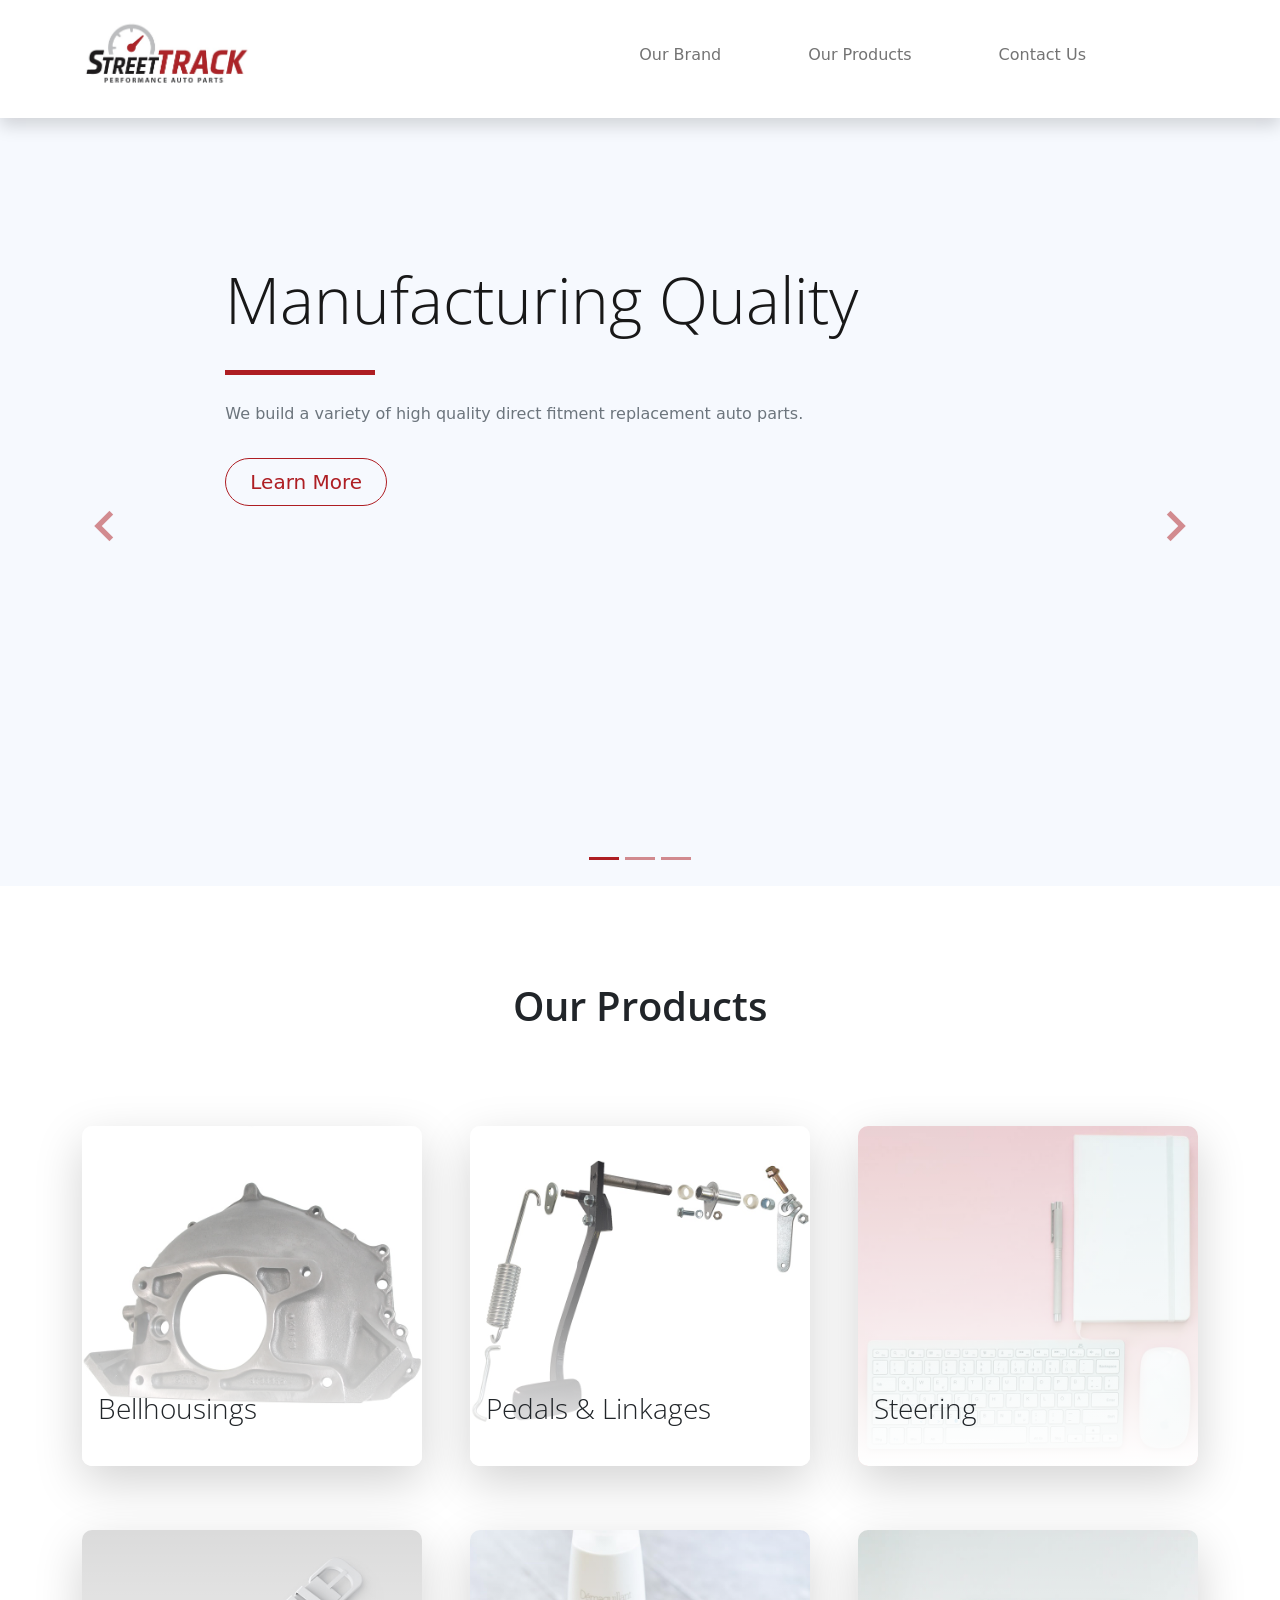
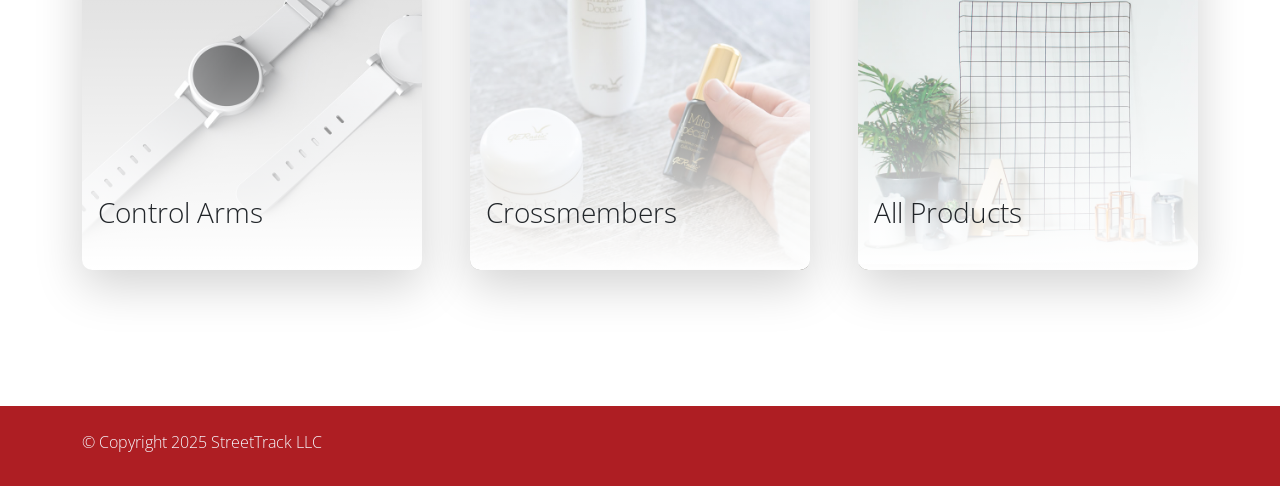
==== commit af1488d3: "Update index.html" ====
--- a/index.html
+++ b/index.html
@@ -331,7 +331,7 @@
                 <!-- Start Recent Work -->
                 <div class="col-md-4 mb-3">
                     <a href="#" class="recent-work card border-0 shadow-lg overflow-hidden">
-                        <img class="recent-work-img card-img" src="./assets/img/recent-work-02.jpg" alt="Card image">
+                        <img class="recent-work-img card-img" src="./assets/img/pedal.jpg" alt="Card image">
                         <div class="recent-work-vertical card-img-overlay d-flex align-items-end">
                             <div class="recent-work-content text-start mb-3 ml-3 text-dark">
                                 <h3 class="card-title light-300">Pedals & Linkages</h3>
@@ -593,3 +593,4 @@
 
 
 
+
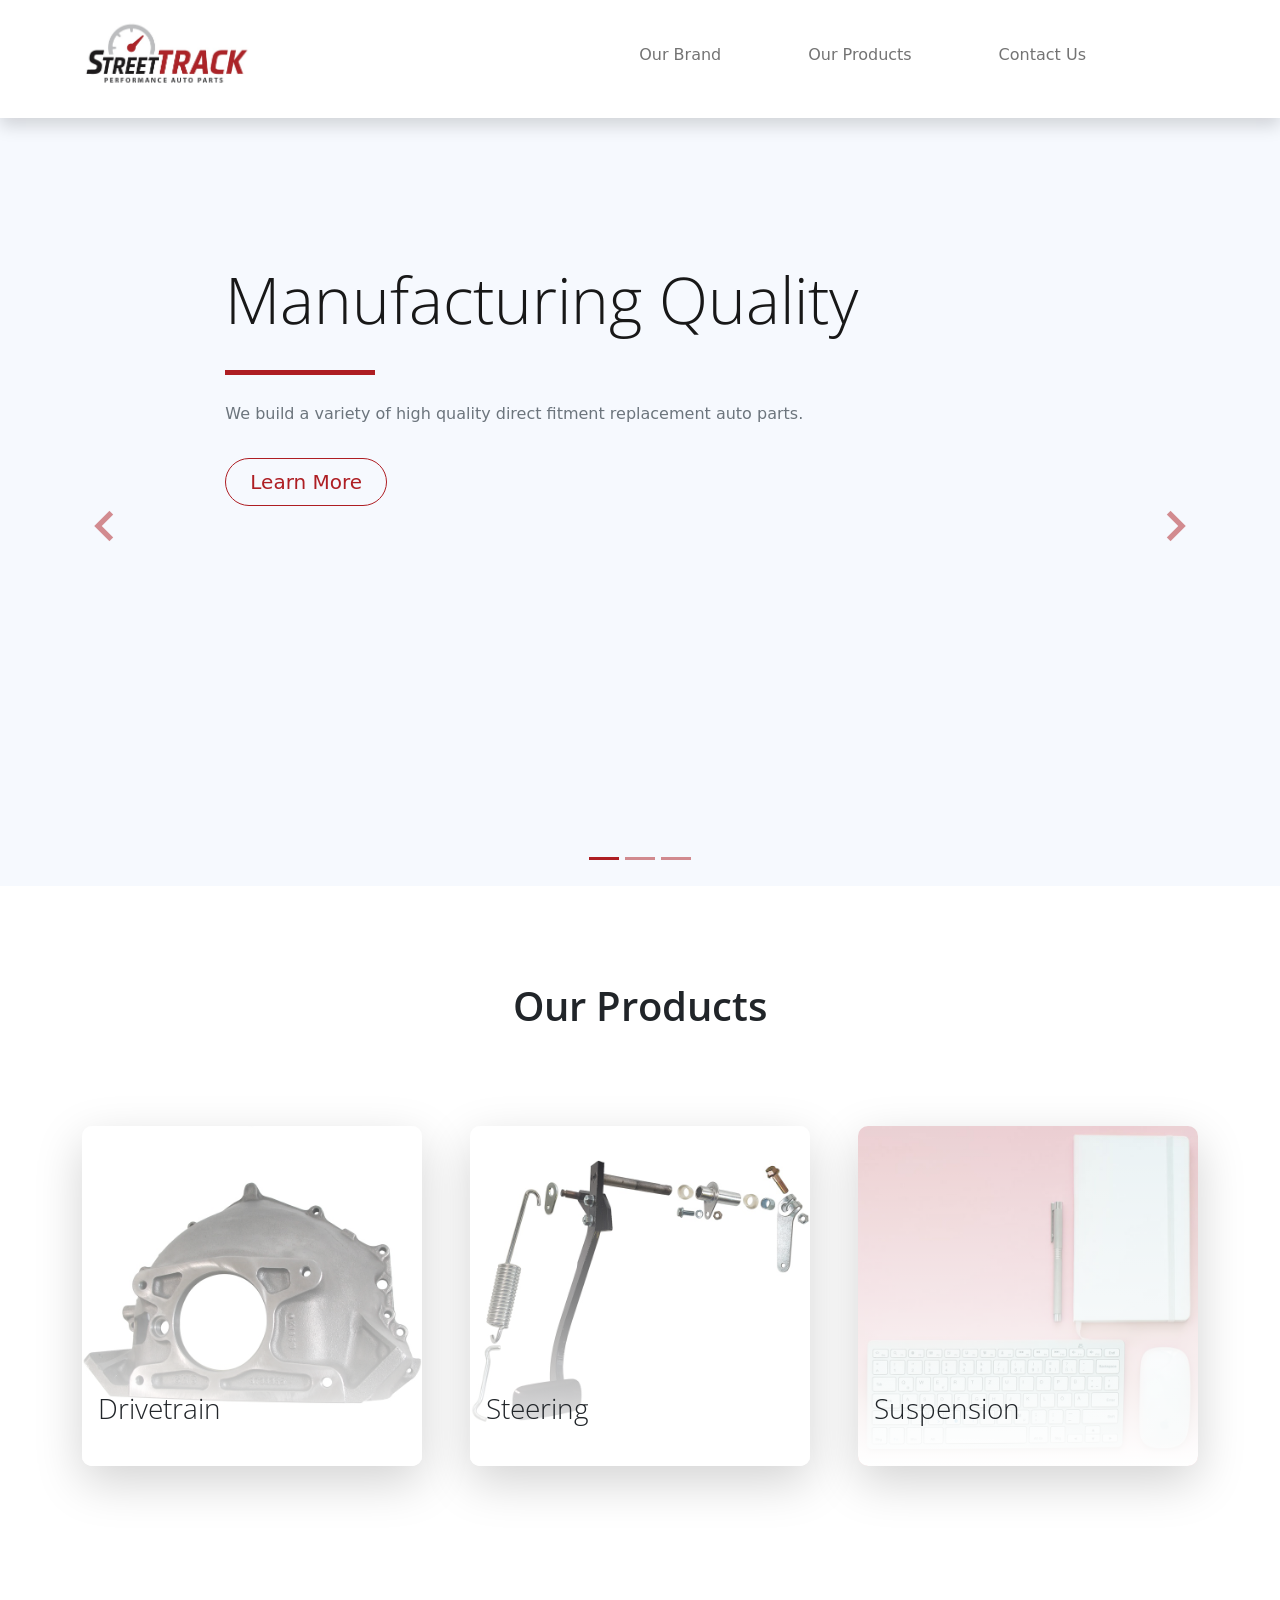
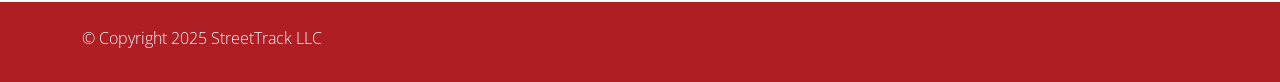
==== commit 87565b16: "Update index.html" ====
--- a/index.html
+++ b/index.html
@@ -2,7 +2,7 @@
 <html lang="en">
 
 <head>
-    <title>StreetTrack.net</title>
+    <title>StreetTrack</title>
     <meta charset="utf-8">
     <meta name="viewport" content="width=device-width, initial-scale=1">
     <link rel="apple-touch-icon" href="assets/img/apple-icon.png">
@@ -321,7 +321,7 @@
                         <img class="recent-work-img card-img" src="./assets/img/bellhousing.jpg" alt="Card image">
                         <div class="recent-work-vertical card-img-overlay d-flex align-items-end">
                             <div class="recent-work-content text-start mb-3 ml-3 text-dark">
-                                <h3 class="card-title light-300">Bellhousings</h3>
+                                <h3 class="card-title light-300">Drivetrain</h3>
                                 <p class="card-text"></p>
                             </div>
                         </div>
@@ -334,7 +334,7 @@
                         <img class="recent-work-img card-img" src="./assets/img/pedal.jpg" alt="Card image">
                         <div class="recent-work-vertical card-img-overlay d-flex align-items-end">
                             <div class="recent-work-content text-start mb-3 ml-3 text-dark">
-                                <h3 class="card-title light-300">Pedals & Linkages</h3>
+                                <h3 class="card-title light-300">Steering</h3>
                                 <p class="card-text"></p>
                             </div>
                         </div>
@@ -347,51 +347,14 @@
                         <img class="recent-work-img card-img" src="./assets/img/recent-work-03.jpg" alt="Card image">
                         <div class="recent-work-vertical card-img-overlay d-flex align-items-end">
                             <div class="recent-work-content text-start mb-3 ml-3 text-dark">
-                                <h3 class="card-title light-300">Steering</h3>
+                                <h3 class="card-title light-300">Suspension</h3>
                                 <p class="card-text"></p>
                             </div>
                         </div>
                     </a>
                 </div><!-- End Recent Work -->
 
-                <!-- Start Recent Work -->
-                <div class="col-md-4 mb-3">
-                    <a href="#" class="recent-work card border-0 shadow-lg overflow-hidden">
-                        <img class="recent-work-img card-img" src="./assets/img/recent-work-04.jpg" alt="Card image">
-                        <div class="recent-work-vertical card-img-overlay d-flex align-items-end">
-                            <div class="recent-work-content text-start mb-3 ml-3 text-dark">
-                                <h3 class="card-title light-300">Control Arms</h3>
-                                <p class="card-text"></p>
-                            </div>
-                        </div>
-                    </a>
-                </div><!-- End Recent Work -->
-
-                <!-- Start Recent Work -->
-                <div class="col-md-4 mb-3">
-                    <a href="#" class="recent-work card border-0 shadow-lg overflow-hidden">
-                        <img class="recent-work-img card-img" src="./assets/img/recent-work-05.jpg" alt="Card image">
-                        <div class="recent-work-vertical card-img-overlay d-flex align-items-end">
-                            <div class="recent-work-content text-start mb-3 ml-3 text-dark">
-                                <h3 class="card-title light-300">Crossmembers</h3>
-                                <p class="card-text"></p>
-                            </div>
-                        </div>
-                    </a>
-                </div><!-- End Recent Work -->
-
-                <!-- Start Recent Work -->
-                <div class="col-md-4 mb-3">
-                    <a href="#" class="recent-work card border-0 shadow-lg overflow-hidden">
-                        <img class="recent-work-img card-img" src="./assets/img/recent-work-06.jpg" alt="Card image">
-                        <div class="recent-work-vertical card-img-overlay d-flex align-items-end">
-                            <div class="recent-work-content text-start mb-3 ml-3 text-dark">
-                                <h3 class="card-title light-300">All Products</h3>
-                                <p class="card-text"></p>
-                            </div>
-                        </div>
-                    </a>
-                </div><!-- End Recent Work -->
+                
 
             </div>
         </div>
@@ -594,3 +557,5 @@
 
 
 
+
+
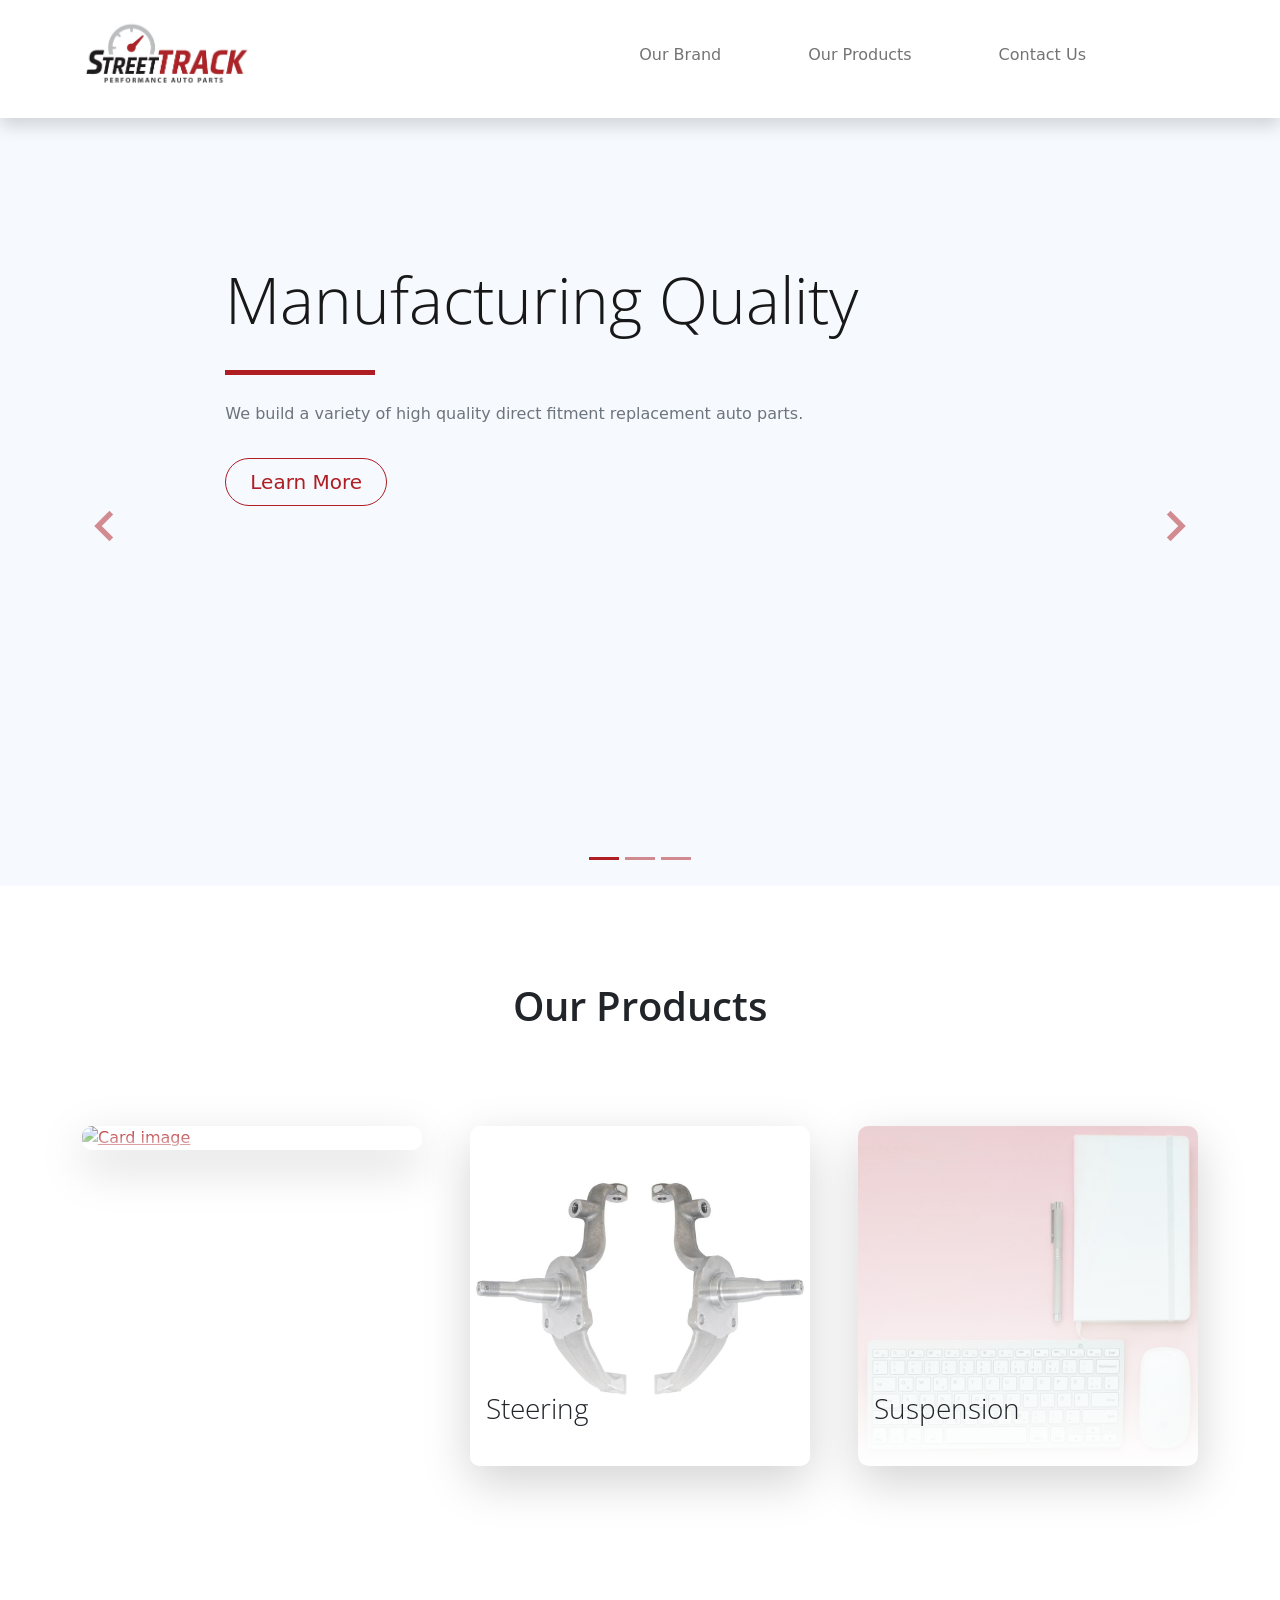
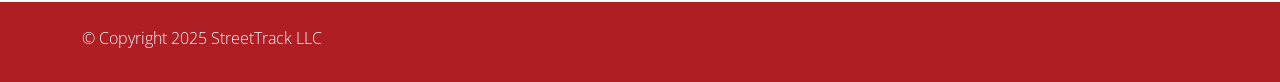
==== commit 0ab4bfb7: "Update index.html" ====
--- a/index.html
+++ b/index.html
@@ -318,7 +318,7 @@
                 <!-- Start Recent Work -->
                 <div class="col-md-4 mb-3">
                     <a href="#" class="recent-work card border-0 shadow-lg overflow-hidden">
-                        <img class="recent-work-img card-img" src="./assets/img/bellhousing.jpg" alt="Card image">
+                        <img class="recent-work-img card-img" src="./assets/img/6503975.jpg" alt="Card image">
                         <div class="recent-work-vertical card-img-overlay d-flex align-items-end">
                             <div class="recent-work-content text-start mb-3 ml-3 text-dark">
                                 <h3 class="card-title light-300">Drivetrain</h3>
@@ -331,7 +331,7 @@
                 <!-- Start Recent Work -->
                 <div class="col-md-4 mb-3">
                     <a href="#" class="recent-work card border-0 shadow-lg overflow-hidden">
-                        <img class="recent-work-img card-img" src="./assets/img/pedal.jpg" alt="Card image">
+                        <img class="recent-work-img card-img" src="./assets/img/ST10397628.jpg" alt="Card image">
                         <div class="recent-work-vertical card-img-overlay d-flex align-items-end">
                             <div class="recent-work-content text-start mb-3 ml-3 text-dark">
                                 <h3 class="card-title light-300">Steering</h3>
@@ -559,3 +559,4 @@
 
 
 
+
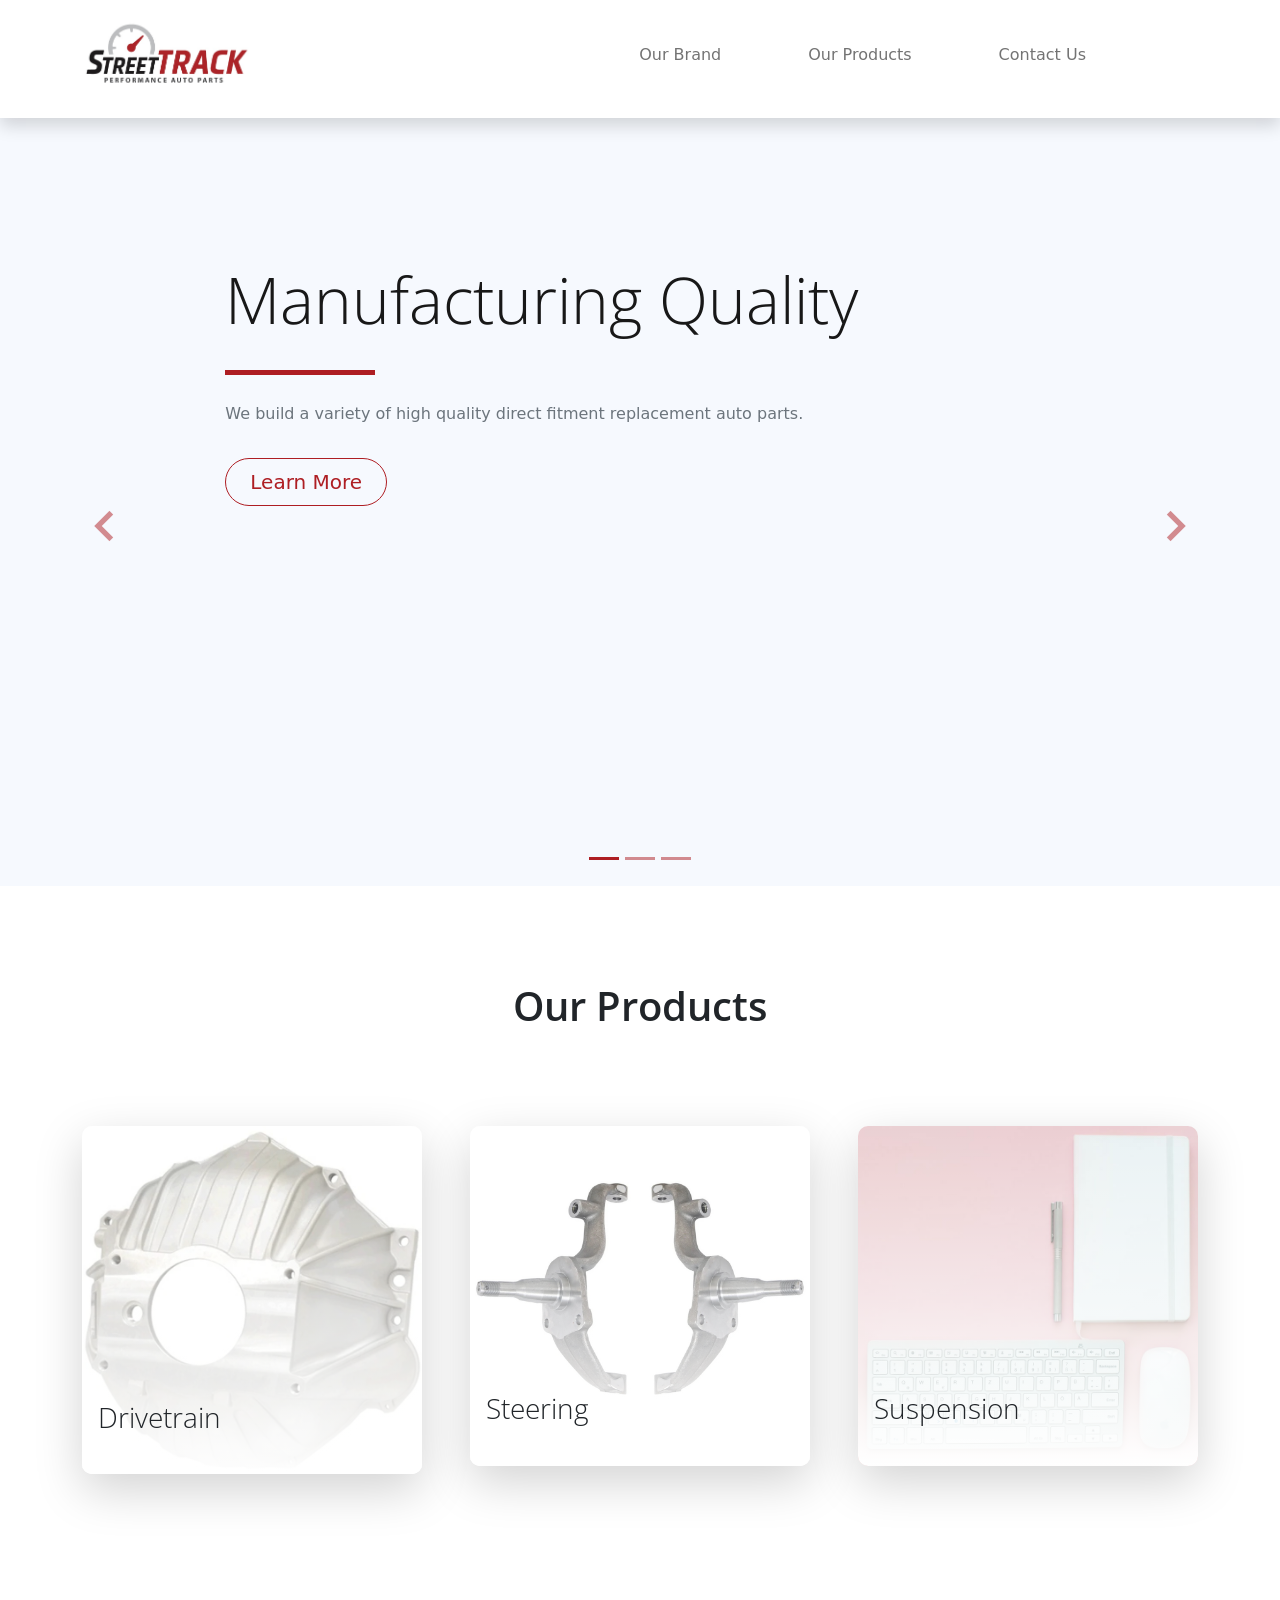
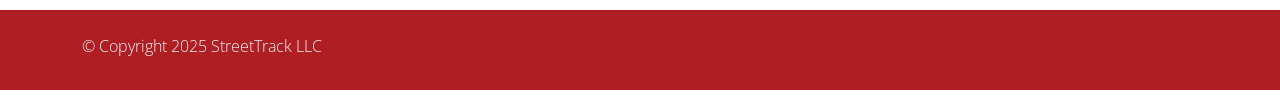
==== commit e17d886a: "Update index.html" ====
--- a/index.html
+++ b/index.html
@@ -318,7 +318,7 @@
                 <!-- Start Recent Work -->
                 <div class="col-md-4 mb-3">
                     <a href="#" class="recent-work card border-0 shadow-lg overflow-hidden">
-                        <img class="recent-work-img card-img" src="./assets/img/6503975.jpg" alt="Card image">
+                        <img class="recent-work-img card-img" src="./assets/img/ST6503975.jpg" alt="Card image">
                         <div class="recent-work-vertical card-img-overlay d-flex align-items-end">
                             <div class="recent-work-content text-start mb-3 ml-3 text-dark">
                                 <h3 class="card-title light-300">Drivetrain</h3>
@@ -560,3 +560,4 @@
 
 
 
+
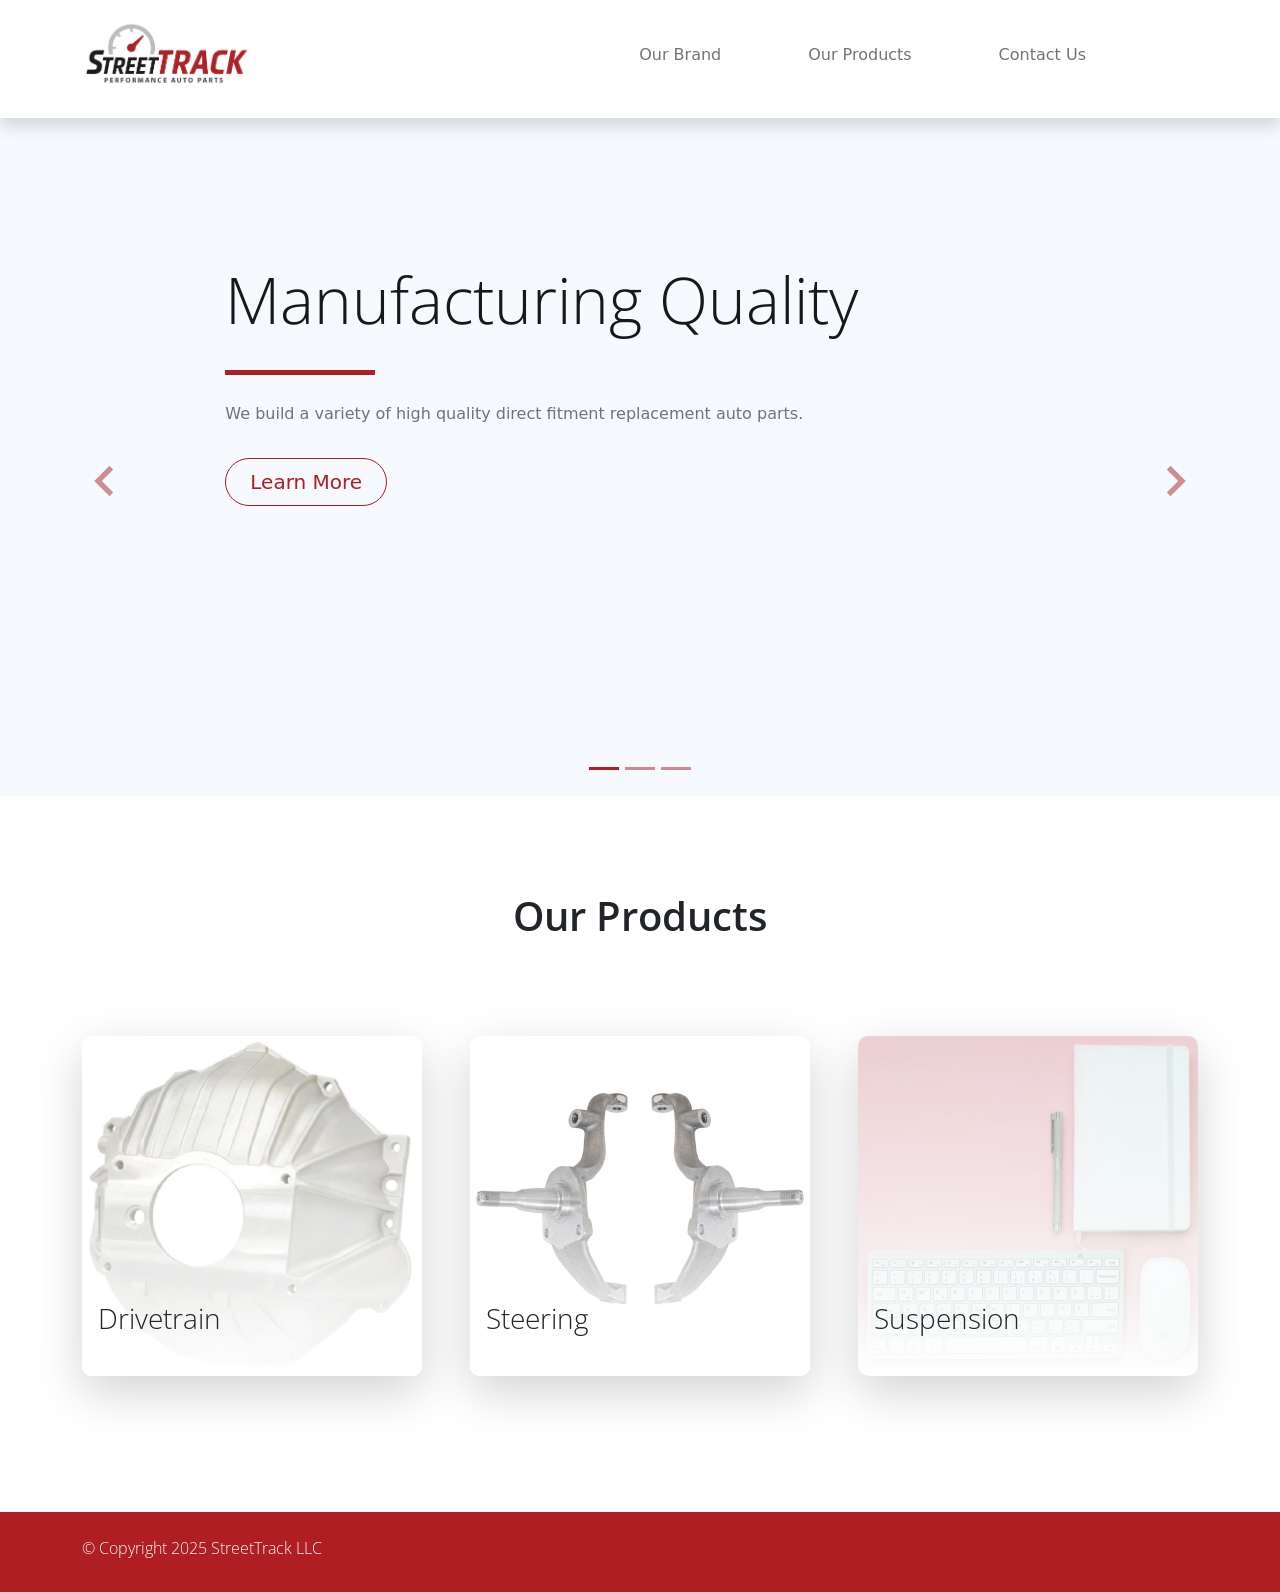
==== commit e663cb96: "Update index.html" ====
--- a/index.html
+++ b/index.html
@@ -134,179 +134,7 @@
 
 
 
-    <!-- Start Service 
-    <section class="service-wrapper py-3">
-        <div class="container-fluid pb-3">
-            <div class="row">
-                <h2 class="h2 text-center col-12 py-5 semi-bold-600">Services</h2>
-                <div class="service-header col-2 col-lg-3 text-end light-300">
-                    <i class='bx bx-gift h3 mt-1'></i>
-                </div>
-                <div class="service-heading col-10 col-lg-9 text-start float-end light-300">
-                    <h2 class="h3 pb-4 typo-space-line">Make Success for future</h2>
-                </div>
-            </div>
-            <p class="service-footer col-10 offset-2 col-lg-9 offset-lg-3 text-start pb-3 text-muted px-2">
-                You are free to use this template for your commercial or business websites. You are not allowed to re-distribute this template ZIP file on any template collection websites. It is too easy to illegally copy and repost this template.
-            </p>
-        </div>
-
-        <div class="service-tag py-5 bg-secondary">
-            <div class="col-md-12">
-                <ul class="nav d-flex justify-content-center">
-                    <li class="nav-item mx-lg-4">
-                        <a class="filter-btn nav-link btn-outline-primary active shadow rounded-pill text-light px-4 light-300" href="#" data-filter=".project">All</a>
-                    </li>
-                    <li class="nav-item mx-lg-4">
-                        <a class="filter-btn nav-link btn-outline-primary rounded-pill text-light px-4 light-300" href="#" data-filter=".graphic">Graphics</a>
-                    </li>
-                    <li class="filter-btn nav-item mx-lg-4">
-                        <a class="filter-btn nav-link btn-outline-primary rounded-pill text-light px-4 light-300" href="#" data-filter=".ui">UI/UX</a>
-                    </li>
-                    <li class="nav-item mx-lg-4">
-                        <a class="filter-btn nav-link btn-outline-primary rounded-pill text-light px-4 light-300" href="#" data-filter=".branding">Branding</a>
-                    </li>
-                </ul>
-            </div>
-        </div>
-
-    </section>
-
-    <section class="container overflow-hidden py-5">
-        <div class="row gx-5 gx-sm-3 gx-lg-5 gy-lg-5 gy-3 pb-3 projects">
-
-           
-            <div class="col-xl-3 col-md-4 col-sm-6 project ui branding">
-                <a href="#" class="service-work card border-0 text-white shadow-sm overflow-hidden mx-5 m-sm-0">
-                    <img class="service card-img" src="./assets/img/services-01.jpg" alt="Card image">
-                    <div class="service-work-vertical card-img-overlay d-flex align-items-end">
-                        <div class="service-work-content text-left text-light">
-                            <span class="btn btn-outline-light rounded-pill mb-lg-3 px-lg-4 light-300">UI/UX design</span>
-                            <p class="card-text">Lorem ipsum dolor sit amet, consectetur adipisicing</p>
-                        </div>
-                    </div>
-                </a>
-            </div>
-
-            
-            <div class="col-xl-3 col-md-4 col-sm-6 project ui graphic">
-                <a href="#" class="service-work card border-0 text-white shadow-sm overflow-hidden mx-5 m-sm-0">
-                    <img class="card-img" src="./assets/img/services-02.jpg" alt="Card image">
-                    <div class="service-work-vertical card-img-overlay d-flex align-items-end">
-                        <div class="service-work-content text-left text-light">
-                            <span class="btn btn-outline-light rounded-pill mb-lg-3 px-lg-4 light-300">Social Media</span>
-                            <p class="card-text">Lorem ipsum dolor sit amet, consectetur adipisicing</p>
-                        </div>
-                    </div>
-                </a>
-            </div>
-
-           
-            <div class="col-xl-3 col-md-4 col-sm-6 project branding">
-                <a href="#" class="service-work card border-0 text-white shadow-sm overflow-hidden mx-5 m-sm-0">
-                    <img class="card-img" src="./assets/img/services-03.jpg" alt="Card image">
-                    <div class="service-work-vertical card-img-overlay d-flex align-items-end">
-                        <div class="service-work-content text-left text-light">
-                            <span class="btn btn-outline-light rounded-pill mb-lg-3 px-lg-4 light-300">Marketing</span>
-                            <p class="card-text">Lorem ipsum dolor sit amet, consectetur adipisicing</p>
-                        </div>
-                    </div>
-                </a>
-            </div>
-
-           
-            <div class="col-xl-3 col-md-4 col-sm-6 project ui graphic">
-                <a href="#" class="service-work card border-0 text-white shadow-sm overflow-hidden mx-5 m-sm-0">
-                    <img class="card-img" src="./assets/img/services-04.jpg" alt="Card image">
-                    <div class="service-work-vertical card-img-overlay d-flex align-items-end">
-                        <div class="service-work-content text-left text-light">
-                            <span class="btn btn-outline-light rounded-pill mb-lg-3 px-lg-4 light-300">Graphic</span>
-                            <p class="card-text">Lorem ipsum dolor sit amet, consectetur adipisicing</p>
-                        </div>
-                    </div>
-                </a>
-            </div>
-
-            
-            <div class="col-xl-3 col-md-4 col-sm-6 project ui graphic">
-                <a href="#" class="service-work card border-0 text-white shadow-sm overflow-hidden mx-5 m-sm-0">
-                    <img class="card-img" src="./assets/img/services-05.jpg" alt="Card image">
-                    <div class="service-work-vertical card-img-overlay d-flex align-items-end">
-                        <div class="service-work-content text-left text-light">
-                            <span class="btn btn-outline-light rounded-pill mb-lg-3 px-lg-4 light-300">Digtal Marketing</span>
-                            <p class="card-text">Lorem ipsum dolor sit amet, consectetur adipisicing</p>
-                        </div>
-                    </div>
-                </a>
-            </div>
-
-            
-            <div class="col-xl-3 col-md-4 col-sm-6 project branding">
-                <a href="#" class="service-work card border-0 text-white shadow-sm overflow-hidden mx-5 m-sm-0">
-                    <img class="card-img" src="./assets/img/services-06.jpg" alt="Card image">
-                    <div class="service-work-vertical card-img-overlay d-flex align-items-end">
-                        <div class="service-work-content text-left text-light">
-                            <span class="btn btn-outline-light rounded-pill mb-lg-3 px-lg-4 light-300">Market Research</span>
-                            <p class="card-text">Lorem ipsum dolor sit amet, consectetur adipisicing</p>
-                        </div>
-                    </div>
-                </a>
-            </div>
-
-           
-            <div class="col-xl-3 col-md-4 col-sm-6 project branding">
-                <a href="#" class="service-work card border-0 text-white shadow-sm overflow-hidden mx-5 m-sm-0">
-                    <img class="card-img" src="./assets/img/services-07.jpg" alt="Card image">
-                    <div class="service-work-vertical card-img-overlay d-flex align-items-end">
-                        <div class="service-work-content text-left text-light">
-                            <span class="btn btn-outline-light rounded-pill mb-lg-3 px-lg-4 light-300">Business</span>
-                            <p class="card-text">Lorem ipsum dolor sit amet, consectetur adipisicing</p>
-                        </div>
-                    </div>
-                </a>
-            </div>
-
-           
-            <div class="col-xl-3 col-md-4 col-sm-6 project ui graphic branding">
-                <a href="#" class="service-work card border-0 text-white shadow-sm overflow-hidden mx-5 m-sm-0">
-                    <img class="card-img" src="./assets/img/services-08.jpg" alt="Card image">
-                    <div class="service-work-vertical card-img-overlay d-flex align-items-end">
-                        <div class="service-work-content text-left text-light">
-                            <span class="btn btn-outline-light rounded-pill mb-lg-3 px-lg-4 light-300">Branding</span>
-                            <p class="card-text">Lorem ipsum dolor sit amet, consectetur adipisicing</p>
-                        </div>
-                    </div>
-                </a>
-            </div>
-
-        </div>
-    </section>
-  
-
-
-
-
-
-
    
-    <section class="bg-secondary">
-        <div class="container py-5">
-            <div class="row d-flex justify-content-center text-center">
-                <div class="col-lg-2 col-12 text-light align-items-center">
-                    <i class='display-1 bx bxs-box bx-lg'></i>
-                </div>
-                <div class="col-lg-7 col-12 text-light pt-2">
-                    <h3 class="h4 light-300">Great transformations successful</h3>
-                    <p class="light-300">Quis ipsum suspendisse ultrices gravida.</p>
-                </div>
-                <div class="col-lg-3 col-12 pt-4">
-                    <a href="#" class="btn btn-primary rounded-pill btn-block shadow px-4 py-2">View Our Work</a>
-                </div>
-            </div>
-        </div>
-    </section>
-    <!-- End View Work -->
-
     <!-- Start Recent Work -->
     <section class="py-5 mb-5">
         <div class="container">
@@ -317,7 +145,7 @@
 
                 <!-- Start Recent Work -->
                 <div class="col-md-4 mb-3">
-                    <a href="#" class="recent-work card border-0 shadow-lg overflow-hidden">
+                    <a href="/products" class="recent-work card border-0 shadow-lg overflow-hidden">
                         <img class="recent-work-img card-img" src="./assets/img/ST6503975.jpg" alt="Card image">
                         <div class="recent-work-vertical card-img-overlay d-flex align-items-end">
                             <div class="recent-work-content text-start mb-3 ml-3 text-dark">
@@ -330,7 +158,7 @@
 
                 <!-- Start Recent Work -->
                 <div class="col-md-4 mb-3">
-                    <a href="#" class="recent-work card border-0 shadow-lg overflow-hidden">
+                    <a href="/products" class="recent-work card border-0 shadow-lg overflow-hidden">
                         <img class="recent-work-img card-img" src="./assets/img/ST10397628.jpg" alt="Card image">
                         <div class="recent-work-vertical card-img-overlay d-flex align-items-end">
                             <div class="recent-work-content text-start mb-3 ml-3 text-dark">
@@ -343,7 +171,7 @@
 
                 <!-- Start Recent Work -->
                 <div class="col-md-4 mb-3">
-                    <a href="#" class="recent-work card border-0 shadow-lg overflow-hidden">
+                    <a href="/products" class="recent-work card border-0 shadow-lg overflow-hidden">
                         <img class="recent-work-img card-img" src="./assets/img/recent-work-03.jpg" alt="Card image">
                         <div class="recent-work-vertical card-img-overlay d-flex align-items-end">
                             <div class="recent-work-content text-start mb-3 ml-3 text-dark">
@@ -561,3 +389,4 @@
 
 
 
+
--- a/assets/css/templatemo.css
+++ b/assets/css/templatemo.css
@@ -67,7 +67,7 @@
   font-size: 4em;
 }
 #index_banner .carousel-inner {
-  height: 80vh;
+  height: 70vh;
 }
 #index_banner .carousel-indicators li,
 #index_banner .carousel-indicators.active {
@@ -194,3 +194,4 @@
 
 
 
+
